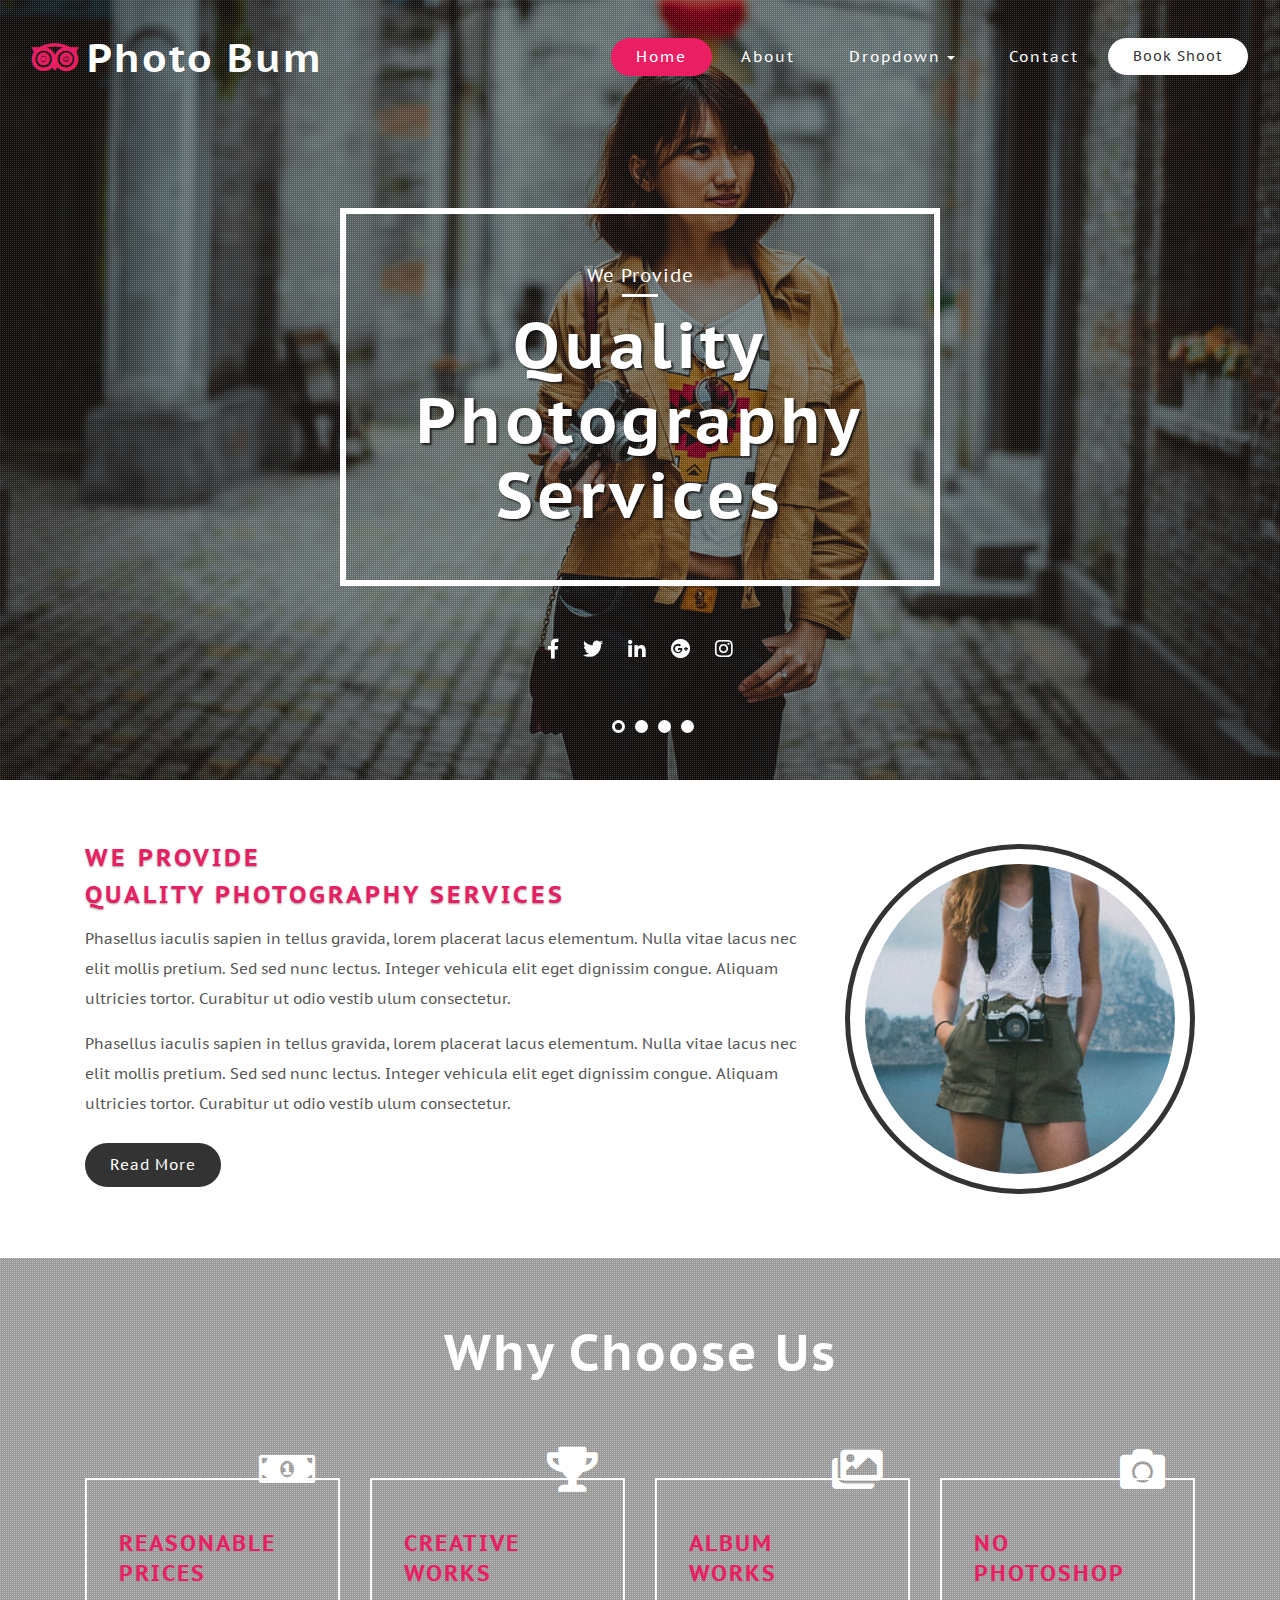
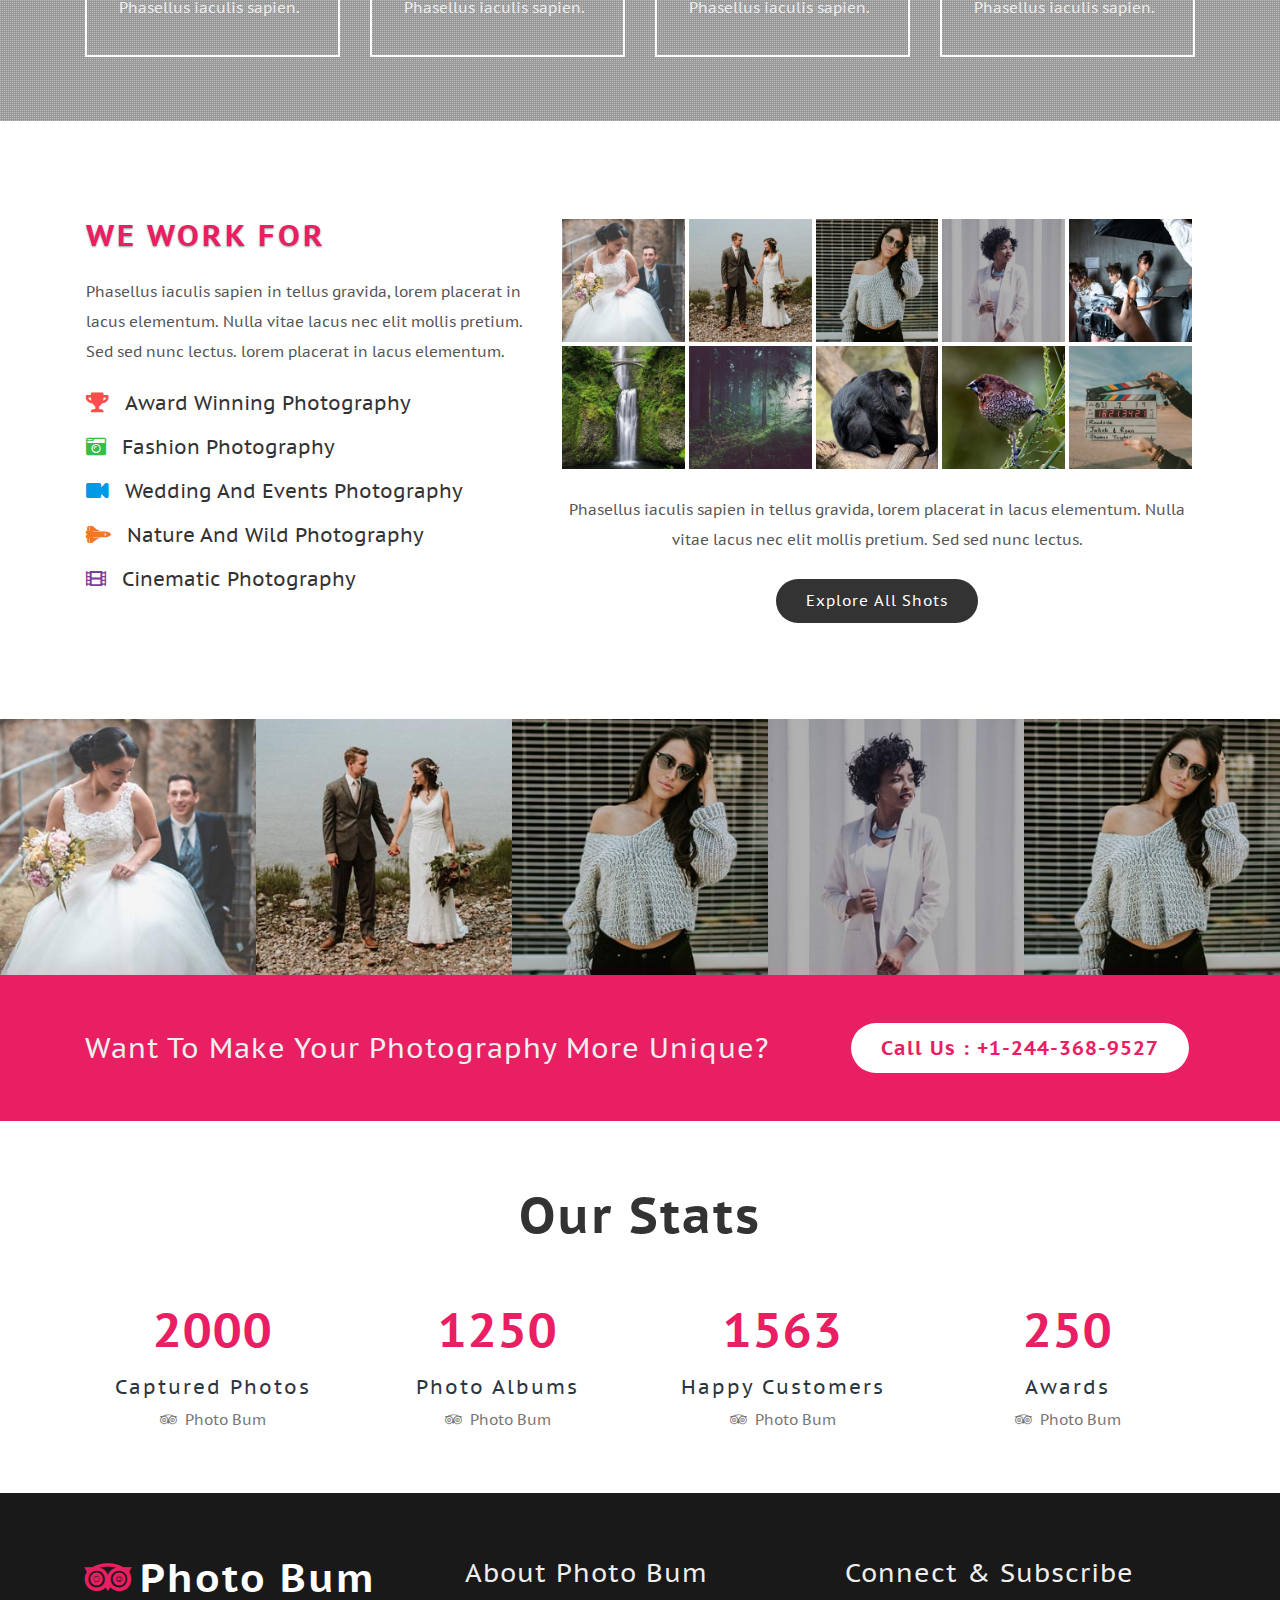
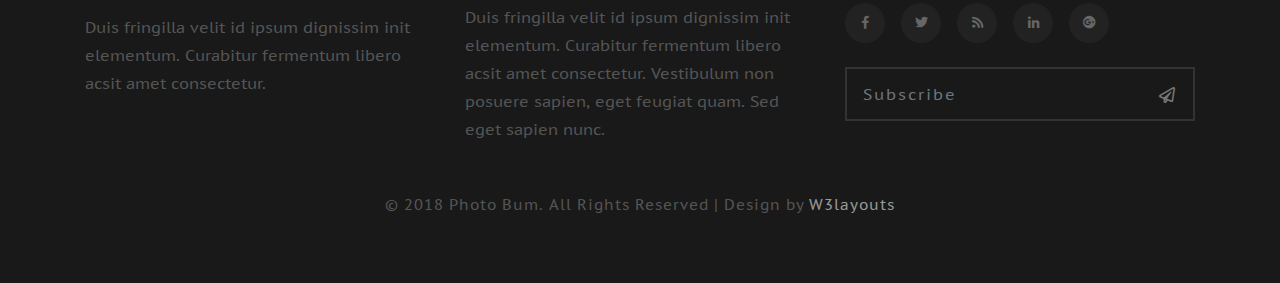
==== index.html @ 8efbd545 "new site" ====
<!--
	Author: W3layouts
	Author URL: http://w3layouts.com
	License: Creative Commons Attribution 3.0 Unported
	License URL: http://creativecommons.org/licenses/by/3.0/
-->
<!DOCTYPE html>
<html lang="en">
<head>
<title>Photo Bum Photo Gallery Category Flat Bootstrap Responsive Website Template | Index : W3layouts</title>
	
	<!-- Meta tag Keywords -->
	<meta name="viewport" content="width=device-width, initial-scale=1">
	<meta charset="utf-8">
	<meta name="keywords" content="Photo Bum Responsive web template, Bootstrap Web Templates, Flat Web Templates, Android Compatible web template, 
	Smartphone Compatible web template, free webdesigns for Nokia, Samsung, LG, SonyEricsson, Motorola web design" />
	<script type="application/x-javascript">
		addEventListener("load", function () {
			setTimeout(hideURLbar, 0);
		}, false);

		function hideURLbar() {
			window.scrollTo(0, 1);
		}
	</script>
	<!--// Meta tag Keywords -->
		
	<!-- css files -->
	<link href="css/bootstrap.css" rel="stylesheet" type="text/css" media="all" />
	<link href="css/fontawesome-all.css" rel="stylesheet"> 

	<link href="css/style.css" rel="stylesheet" type="text/css" media="all" />
	<!-- css files -->

	<!--fonts-->
	<link href="//fonts.googleapis.com/css?family=Open+Sans:300,300i,400,400i,600,600i,700,700i,800,800i&amp;subset=cyrillic,cyrillic-ext,greek,greek-ext,latin-ext,vietnamese" rel="stylesheet">
	<link href="//fonts.googleapis.com/css?family=PT+Sans+Caption:400,700&amp;subset=cyrillic,cyrillic-ext,latin-ext" rel="stylesheet">

	<!--//fonts-->

</head>
<body>

<!-- banner -->
<div id="home" class="w3ls-banner"> 
	<!-- header -->
	<header>
			<nav class="navbar navbar-expand-lg navbar-light bg-gradient-secondary">

				<h1>
					<a class="navbar-brand text-white" href="index.html"><i class="fab mr-2 fa-tripadvisor"></i>Photo bum </a>
				</h1>
				<button class="navbar-toggler ml-md-auto" type="button" data-toggle="collapse" data-target="#navbarSupportedContent" aria-controls="navbarSupportedContent"
					aria-expanded="false" aria-label="Toggle navigation">
					<span class="navbar-toggler-icon"></span>
				</button>

				<div class="collapse navbar-collapse" id="navbarSupportedContent">
					<ul class="navbar-nav ml-lg-auto text-center">
						<li class="nav-item active mr-1">
							<a class="nav-link" href="index.html">Home
								<span class="sr-only">(current)</span>
							</a>
						</li>
						<li class="nav-item  mr-1">
							<a class="nav-link" href="about.html">about</a>
						</li>
						<li class="nav-item dropdown mr-1">
							<a class="nav-link dropdown-toggle" href="#" id="navbarDropdown" role="button" data-toggle="dropdown" aria-haspopup="true"
								aria-expanded="false">
								Dropdown
							</a>
							<div class="dropdown-menu" aria-labelledby="navbarDropdown">
								<a class="dropdown-item" href="services.html">Services</a>
								<a class="dropdown-item" href="gallery.html">Gallery</a>
								<div class="dropdown-divider"></div>
								<a class="dropdown-item" href="error.html">404</a>
							</div>
						</li>
						<li class="nav-item mr-1">
							<a class="nav-link" href="contact.html">contact</a>
						</li>
						<li>
							<a href="booking.html" class="w3ls-btn"> Book Shoot </a>
						</li>
					</ul>
				</div>

			</nav>
	</header>
	<!-- //header -->

	<!-- banner-Slider -->
	<div class="slider">
		<div class="callbacks_container">
			<ul class="rslides callbacks callbacks1" id="slider4">
				<li>
					<div class="w3layouts-banner-top">
					<div class="banner-dott">
						<div class="container">
						<div class="padding">
							<div class="agileits-banner-info">
								<p>We Provide</p>
								<h2 class="second">Quality photography services </h2>
							</div>
							<ul class="social text-center mt-sm-5 mt-3">
								<li><a class="" href="#"><i class="fab fa-facebook-f" aria-hidden="true"></i></a></li>
								<li><a class="" href="#"><i class="fab fa-twitter"></i></a></li>
								<li><a class="" href="#"><i class="fab fa-linkedin-in"></i></a></li>
								<li><a class="" href="#"><i class="fab fa-google-plus"></i></a></li>
								<li><a class="" href="#"><i class="fab fa-instagram" aria-hidden="true"></i></a></li>
							</ul>
						</div>
						</div>
					</div>
					</div>
				</li>
				<li>
					<div class="w3layouts-banner-top w3layouts-banner-top1">
					<div class="banner-dott">
						<div class="container">
						<div class="padding">
							<div class="agileits-banner-info">
								<p>We Provide</p>
								<h3 class="second">The Best Location for Photoshoot</h3>
							</div>
							<ul class="social text-center mt-sm-5 mt-3">
								<li><a class="" href="#"><i class="fab fa-facebook-f" aria-hidden="true"></i></a></li>
								<li><a class="" href="#"><i class="fab fa-twitter"></i></a></li>
								<li><a class="" href="#"><i class="fab fa-linkedin-in"></i></a></li>
								<li><a class="" href="#"><i class="fab fa-google-plus"></i></a></li>
								<li><a class="" href="#"><i class="fab fa-instagram" aria-hidden="true"></i></a></li>
							</ul>
						</div>
						</div>
					</div>
					</div>
				</li>
				<li>
					<div class="w3layouts-banner-top w3layouts-banner-top2">
					<div class="banner-dott">
						<div class="container">
						<div class="padding">
							<div class="agileits-banner-info">
								<p>We Provide</p>
								<h3 class="second">Quality Photography Product </h3>
							</div>
							<ul class="social text-center mt-sm-5 mt-3">
								<li><a class="" href="#"><i class="fab fa-facebook-f" aria-hidden="true"></i></a></li>
								<li><a class="" href="#"><i class="fab fa-twitter"></i></a></li>
								<li><a class="" href="#"><i class="fab fa-linkedin-in"></i></a></li>
								<li><a class="" href="#"><i class="fab fa-google-plus"></i></a></li>
								<li><a class="" href="#"><i class="fab fa-instagram" aria-hidden="true"></i></a></li>
							</ul>
						</div>
						</div>
					</div>
					</div>
				</li>
				<li>
					<div class="w3layouts-banner-top w3layouts-banner-top3">
					<div class="banner-dott">
						<div class="container">
						<div class="padding">
							<div class="agileits-banner-info">
								<p>We Provide</p>
								<h3 class="second">Creative Photography stills  </h3>
							</div>
							<ul class="social text-center mt-sm-5 mt-3">
								<li><a class="" href="#"><i class="fab fa-facebook-f" aria-hidden="true"></i></a></li>
								<li><a class="" href="#"><i class="fab fa-twitter"></i></a></li>
								<li><a class="" href="#"><i class="fab fa-linkedin-in"></i></a></li>
								<li><a class="" href="#"><i class="fab fa-google-plus"></i></a></li>
								<li><a class="" href="#"><i class="fab fa-instagram" aria-hidden="true"></i></a></li>
							</ul>
						</div>
						</div>
					</div>
					</div>
				</li>
			</ul>
		</div>
		<div class="clearfix"> </div>
	</div>
	<!-- banner-Slider -->
</div>	
<!-- //banner --> 

<!-- about -->
<section class="about py-5">
	<div class="container py-3">
		<div class="row bottom-grids">
			<div class="col-lg-8 bottom-grid1">
				<h3 class="mb-2">We provide</h3>
				<h3> Quality photography services</h3>
				<p class=""> Phasellus iaculis sapien in tellus gravida, lorem placerat lacus elementum. Nulla vitae lacus nec elit mollis pretium. Sed sed nunc lectus. Integer vehicula elit eget dignissim congue. Aliquam ultricies tortor. Curabitur ut odio vestib ulum consectetur.</p> 
				<p class="mb-4"> Phasellus iaculis sapien in tellus gravida, lorem placerat lacus elementum. Nulla vitae lacus nec elit mollis pretium. Sed sed nunc lectus. Integer vehicula elit eget dignissim congue. Aliquam ultricies tortor. Curabitur ut odio vestib ulum consectetur.</p> 
				<a href="#">Read More</a>
			</div>
			<div class="col-lg-4 col-md-6 col-sm-6 mt-lg-0 mt-5 text-center bottom-grid2">
				<img src="images/about.jpg" alt="" class="img-fluid" />
			</div>
		</div>
	</div>
</section>
<!-- //about -->

<!-- services -->
<section class="services">
	<div class="banner-dott1 py-5">
		<div class="container py-3">
		<h3 class="heading text-center mb-5 pb-lg-5">Why Choose Us</h3>
			<div class="row servicegrids">
				<div class="col-lg-3 col-sm-6">
					<div class="grid1">
						<i class="fas fa-money-bill-alt mr-3"></i>
						<h3>Reasonable <span>prices</span></h3>
						<p class=""> Phasellus iaculis sapien. </p> 
					</div>
				</div>
				<div class="col-lg-3 col-sm-6 mt-sm-0 mt-5">
					<div class="grid1">
						<i class="fa fa-trophy mr-3" aria-hidden="true"></i>
						<h3>Creative <span>Works</span></h3>
						<p class=""> Phasellus iaculis sapien. </p> 
					</div>
				</div>
				<div class="col-lg-3 col-sm-6 mt-lg-0 mt-5">
					<div class="grid1">
						<i class="fas fa-images mr-3"></i>
						<h3>Album <span>Works</span></h3>
						<p class=""> Phasellus iaculis sapien. </p> 
					</div>
				</div>
				<div class="col-lg-3 col-sm-6 mt-lg-0 mt-5">
					<div class="grid1">
						<i class="fa fa-camera mr-3" aria-hidden="true"></i>
						<h3>No <span>Photoshop</span></h3>
						<p class=""> Phasellus iaculis sapien. </p> 
					</div>
				</div>
			</div>
		</div>
	</div>
</section>
<!-- //services -->

<!-- how we work -->
<section class="work py-5">
	<div class="container py-lg-5 p-sm-3">
		<div class="row">
			<div class="col-lg-5 bannerbottomright">
				<h3>We work for</h3>
				<p class="my-4"> Phasellus iaculis sapien in tellus gravida, lorem placerat in lacus elementum. Nulla vitae lacus nec elit mollis pretium. Sed sed nunc lectus. lorem placerat in lacus elementum. </p> 
				<h4><i class="fa clr1 fa-trophy mr-3" aria-hidden="true"></i>Award winning photography</h4>
				<h4><i class="fas clr2 fa-camera-retro mr-3"></i>Fashion Photography</h4>
				<h4><i class="fa clr3 fa-video mr-3" aria-hidden="true"></i>Wedding and Events Photography</h4>
				<h4><i class="fa clr4 fa-space-shuttle mr-3" aria-hidden="true"></i>Nature and Wild Photography</h4>
				<h4><i class="fas clr5 fa-film mr-3"></i>Cinematic photography</h4>
			</div>
			<div class="col-lg-7 serv-img mt-lg-0 mt-5 ">
				<img src="images/ser1.jpg" alt="" class="img-fluid" />
				<img src="images/ser2.jpg" alt="" class="img-fluid" />
				<img src="images/ser3.jpg" alt="" class="img-fluid" />
				<img src="images/ser4.jpg" alt="" class="img-fluid" />
				<img src="images/ser5.jpg" alt="" class="img-fluid" />
				<img src="images/ser6.jpg" alt="" class="img-fluid" />
				<img src="images/ser7.jpg" alt="" class="img-fluid" />
				<img src="images/ser8.jpg" alt="" class="img-fluid" />
				<img src="images/ser9.jpg" alt="" class="img-fluid" />
				<img src="images/ser0.jpg" alt="" class="img-fluid" />
				<div class="clearfix"></div>
				<p class="my-4 text-center"> Phasellus iaculis sapien in tellus gravida, lorem placerat in lacus elementum. Nulla vitae lacus nec elit mollis pretium. Sed sed nunc lectus. </p> 
				<div class="explore text-center mt-4">
					<a href="#">Explore All Shots</a>
				</div>
			</div>
		</div>
	</div>
</section>
<!-- //how we work -->

<!-- middle slider -->
<div class="projects" id="special">
	<div class="projects-grids">
		<div class="sreen-gallery-cursual">
			<ul id="flexiselDemo1">
				<li>
					<div class="item">
						<div class="projects-agile-grid-info">
							<img src="images/ser1.jpg" alt="" />
							<div class="projects-grid-caption">
								<i class="fab mr-2 fa-tripadvisor"></i>
								<h4>Photo Bum</h4>
								<p>Photography stills</p>
							</div>
						</div>
					</div>
				</li>
				<li>
					<div class="item">
						<div class="projects-agile-grid-info">
							<img src="images/ser2.jpg" alt="" />
							<div class="projects-grid-caption">
								<i class="fab mr-2 fa-tripadvisor"></i>
								<h4>Photo Bum</h4>
								<p>Photography stills</p>
							</div>
						</div>
					</div>
				</li>
				<li>
					<div class="item">
						<div class="projects-agile-grid-info">
							<img src="images/ser3.jpg" alt="" />
							<div class="projects-grid-caption">
								<i class="fab mr-2 fa-tripadvisor"></i>
								<h4>Photo Bum</h4>
								<p>Photography stills</p>
							</div>
						</div>
					</div>
				</li>
				<li>
					<div class="item">
						<div class="projects-agile-grid-info">
							<img src="images/ser4.jpg" alt="" />
							<div class="projects-grid-caption">
								<i class="fab mr-2 fa-tripadvisor"></i>
								<h4>Photo Bum</h4>
								<p>Photography stills</p>
							</div>
						</div>
					</div>
				</li>
				<li>
					<div class="item">
						<div class="projects-agile-grid-info">
							<img src="images/ser3.jpg" alt="" />
							<div class="projects-grid-caption">
								<i class="fab mr-2 fa-tripadvisor"></i>
								<h4>Photo Bum</h4>
								<p>Photography stills</p>
							</div>
						</div>
					</div>
				</li>
			</ul>
		</div>
	</div>
</div>
<!-- //middle slider -->
	
<!-- distance -->
<section class="distance-w3 py-5">
		<div class="container">
			<div class="row">
				<div class="col-lg-8 distance-agile-left">
					<h4 class="mt-2">Want to make your photography more unique?</h4>
				</div>
				<div class="col-lg-4 distance-agile-right mt-lg-0 mt-4">
					<a href="contact.html">Call Us : +1-244-368-9527</a>
				</div>
			</div>
         </div>
</section>
<!-- //distance -->

<!-- stats -->
<section class="stats py-5">
	<div class="container py-3">
	<h3 class="heading text-center mb-5">Our Stats</h3>
		<div class="row inner_w3l_agile_grids-1">
			<div class="col-lg-3 col-6 w3layouts_stats_left w3_counter_grid">
				<p class="counter">2000</p>
				<h3>Captured Photos</h3>
				<h6><i class="fab mr-2 fa-tripadvisor"></i>Photo Bum</h6>
			</div>
			<div class="col-lg-3 col-6 w3layouts_stats_left w3_counter_grid1">
				<p class="counter">1250</p>
				<h3>Photo Albums</h3>
				<h6><i class="fab mr-2 fa-tripadvisor"></i>Photo Bum</h6>
			</div>
			<div class="col-lg-3 col-6 mt-lg-0 mt-4 w3layouts_stats_left w3_counter_grid2">
				<p class="counter">1563</p>
				<h3>Happy Customers</h3>
				<h6><i class="fab mr-2 fa-tripadvisor"></i>Photo Bum</h6>
			</div>
			<div class="col-lg-3 col-6 mt-lg-0 mt-4 w3layouts_stats_left w3_counter_grid2">
				<p class="counter">250</p>
				<h3>Awards </h3>
				<h6><i class="fab mr-2 fa-tripadvisor"></i>Photo Bum</h6>
			</div>
		</div>
   </div>	
</section>
<!-- //stats -->

<!-- footer -->
<footer class="py-5">
	<div class="container py-md-3">
		<div class="row footer-grids">
			<div class="col-lg-4 footer-grid-left mb-lg-0 mb-4">
				<h2><a href="index.html"><i class="fab mr-2 fa-tripadvisor"></i>Photo bum</a></h2>
				<p class="mt-3">Duis fringilla velit id ipsum dignissim init elementum. Curabitur fermentum libero acsit amet consectetur. </p>
			</div>
			<div class="col-lg-4 col-md-6 footer-grid-middle">
				<h4>About photo bum</h4>
				<p>Duis fringilla velit id ipsum dignissim init elementum. Curabitur fermentum libero acsit amet consectetur. Vestibulum non posuere sapien, eget feugiat quam. Sed eget sapien nunc. </p>
			</div>
			<div class="col-lg-4 col-md-6 subscribe-grid mt-md-0 mt-4">
				<h4> Connect & subscribe </h4>
				<div class="social mb-4 text-center">
					<ul class="d-flex justify-content-start">
						<li class="mr-2"><a href="#"><span class="fab fa-facebook-f"></span></a></li>
						<li class="mx-sm-2 mr-2"><a href="#"><span class="fab fa-twitter"></span></a></li>
						<li class="mx-sm-2 mr-2"><a href="#"><span class="fas fa-rss"></span></a></li>
						<li class="mx-sm-2 mr-2"><a href="#"><span class="fab fa-linkedin-in"></span></a></li>
						<li class="mx-sm-2 mr-2"><a href="#"><span class="fab fa-google-plus"></span></a></li>
					</ul>
				</div>
				<form action="#" method="post">
					<input class="form-control" type="email" placeholder="Subscribe" name="Subscribe" required="">
					<button class="btn1">
						<i class="far fa-paper-plane"></i>
					</button>
				</form>
			</div>
		</div>
		<div class="copyright mt-5">
			<p class="text-center">© 2018 Photo Bum. All Rights Reserved | Design by <a href="http://w3layouts.com/"> W3layouts </a></p>
		</div>
	</div>
</footer>
<!-- //footer -->

	<!-- js -->
	<script type="text/javascript" src="js/jquery-2.2.3.min.js"></script>
	<!-- //js -->

	<!-- /Responsive slides js -->
	<script src="js/responsiveslides.min.js"></script>
	<script>
		// You can also use "$(window).load(function() {"
		$(function () {
		  // Slideshow 4
		  $("#slider4").responsiveSlides({
			auto: true,
			pager:true,
			nav:false,
			speed: 500,
			namespace: "callbacks",
			before: function () {
			  $('.events').append("<li>before event fired.</li>");
			},
			after: function () {
			  $('.events').append("<li>after event fired.</li>");
			}
		  });
	
		});
	</script>
		<script>
			// You can also use "$(window).load(function() {"
			$(function () {
			  // Slideshow 4
			  $("#slider3").responsiveSlides({
				auto: true,
				pager:false,
				nav:true,
				speed: 500,
				namespace: "callbacks",
				before: function () {
				  $('.events').append("<li>before event fired.</li>");
				},
				after: function () {
				  $('.events').append("<li>after event fired.</li>");
				}
			  });
		
			});
		</script>
	<!-- Responsive slides js -->
	
	<!-- middle slider -->
	<script>
		$(window).load(function () {
			$("#flexiselDemo1").flexisel({
				visibleItems: 5,
				animationSpeed: 1000,
				autoPlay: true,
				autoPlaySpeed: 3000,
				pauseOnHover: true,
				enableResponsiveBreakpoints: true,
				responsiveBreakpoints: {
					portrait: {
						changePoint: 414,
						visibleItems: 1
					},
					landscape: {
						changePoint: 640,
						visibleItems: 2
					},
					tablet: {
						changePoint: 768,
						visibleItems: 3
					},
					others: {
						changePoint: 1080,
						visibleItems: 4
					}
				}
			});

		});
	</script>
	<script src="js/jquery.flexisel.js"></script>
	<!-- //middle slider -->

	 <!-- stats -->
		<script src="js/jquery.waypoints.min.js"></script>
		<script src="js/jquery.countup.js"></script>
			<script>
				$('.counter').countUp();
			</script>
	<!-- //stats -->

	<script src="js/SmoothScroll.min.js"></script>
	<!-- start-smoth-scrolling -->
	<script type="text/javascript">
		jQuery(document).ready(function($) {
			$(".scroll").click(function(event){		
				event.preventDefault();
				$('html,body').animate({scrollTop:$(this.hash).offset().top},1000);
			});
		});
	</script>
	<!-- start-smoth-scrolling -->
	<!-- here stars scrolling icon -->
	<script type="text/javascript">
		$(document).ready(function() {
			/*
				var defaults = {
				containerID: 'toTop', // fading element id
				containerHoverID: 'toTopHover', // fading element hover id
				scrollSpeed: 1200,
				easingType: 'linear' 
				};
			*/
								
			$().UItoTop({ easingType: 'easeOutQuart' });
								
			});
	</script>
	
	<!-- move to top-js-files -->
	<script type="text/javascript" src="js/move-top.js"></script>
	<script type="text/javascript" src="js/easing.js"></script>
	<!-- //move to top-js-files -->

	<script type="text/javascript" src="js/bootstrap.js"></script><!-- bootstrap js file -->

</body>
</html>
---- css/style.css ----
/*--
Author: W3layouts
Author URL: http://w3layouts.com
License: Creative Commons Attribution 3.0 Unported
License URL: http://creativecommons.org/licenses/by/3.0/
--*/
html, body{
	margin:0;
	font-size: 100%;
	background: #fff;
    font-family: 'PT Sans Caption', sans-serif;
}
body a {
	text-decoration:none;
	transition:0.5s all;
	-webkit-transition:0.5s all;
	-moz-transition:0.5s all;
	-o-transition:0.5s all;
	-ms-transition:0.5s all;
    font-family: 'PT Sans Caption', sans-serif;
}
a:hover{
 text-decoration:none;
}
input[type="button"],input[type="submit"]{
	transition:0.5s all;
	-webkit-transition:0.5s all;
	-moz-transition:0.5s all;
	-o-transition:0.5s all;
	-ms-transition:0.5s all;
}
h1,h2,h3,h4,h5,h6{
	margin:0;
}	
p{
	margin:0;
}
ul{
	margin:0;
	padding:0;
}
label{
	margin:0;
}
img {
    border: 0;
    width: 100%;
}

/* header */

header h1,
footer h2 {
	line-height: 0;
}

.navbar-light {
	padding: 2em 4em;
	position: absolute;
	z-index: 999;
	width: 100%;
	left: 0;
}

a.navbar-brand {
    font-size: 40px;
    color: #fff;
    letter-spacing: 2px;
    text-transform: capitalize;
    font-weight: 600;
    margin: 0;
}
a.navbar-brand i{
	color: #E91E63;
}

header h1 a span {
	color: #fff;
	display: block;
	font-size: 12px;
	letter-spacing: 5px;
	word-spacing: 5px;
}

.navbar-light .navbar-nav .nav-link {
	color: #fff;
    padding: 8px 25px;
    text-transform: capitalize;
    letter-spacing: 2px;
    font-size: 15px;
	border-radius: 35px;
}

.navbar-light .navbar-nav .nav-link:hover,
.navbar-light .navbar-nav .nav-link:focus,
.navbar-light .navbar-nav .show>.nav-link,
.navbar-light .navbar-nav .active>.nav-link,
.navbar-light .navbar-nav .nav-link.show,
.navbar-light .navbar-nav .nav-link.active {
    color: #fff;
    background-color: #E91E63;
}
.navbar-default .navbar-nav>.active>a, .navbar-default .navbar-nav>.active>a:hover, .navbar-default .navbar-nav>.active>a:focus {
    color: #fff;
    background-color: #E91E63;
}
.dropdown-item {
	color: #fff;
}

.dropdown-item {
	background-color: white;
	color: #000 !important;
}

.w3ls-btn {
    letter-spacing: 1px;
    color: #333;
    background-color: #fff;
    border-color: transparent;
    padding: 8px 25px;
    border-radius: 35px;
    font-size: 14px;
    text-transform: capitalize;
	box-shadow: none;
     display: block;
}
.btn-primary:focus, .btn-primary.focus {
	box-shadow: none;
}

.w3ls-btn:hover{
    color: #fff;
    background-color: #E91E63;
    border-color: transparent;
}
.dropdown-toggle::after {
    margin-left: 0em;
    vertical-align: middle;
}

/*-- //header --*/

/*-- banner --*/ 
.w3ls-banner{
	position: relative;
}   
.banner-dott {
    background: url(../images/dott.png)repeat 0px 0px;
    background-size: 2px;
    -webkit-background-size: 2px;
    -moz-background-size: 2px;
    -o-background-size: 2px;
    -ms-background-size: 2px;
	min-height:780px;
}
.banner-dott1 {
    background: url(../images/dott.png)repeat 0px 0px;
    background-size: 2px;
    -webkit-background-size: 2px;
    -moz-background-size: 2px;
    -o-background-size: 2px;
    -ms-background-size: 2px;
}

/*-- banner-text --*/ 
.header-w3layouts{
    position: absolute;
    top: 0;
    z-index: 99;
    text-align: center;
    left: 0;
    width: 100%;
}
.agileits-banner-info h3,.agileits-banner-info h2 {
    color: #fff;
    font-size: 4em;
    text-transform: uppercase;
    letter-spacing: 4px;
    font-weight: 700;
    text-transform: capitalize;
    text-shadow: 2px 2px 2px rgba(16, 16, 16, 0.8);
}

.agileits-banner-info h3.second,.agileits-banner-info h2.second {
	font-weight: bold;
    line-height: 75px;
}
.agileits-banner-info h3 span{
	background: #2529d8;
    padding: 0 15px;
}
.agileits-banner-info p {
    margin: 0;
    color: #fff;
    font-size: 18px;
    letter-spacing: 1px;
	margin-bottom:1em;
    position: relative;
}
.agileits-banner-info p:after {
    position: absolute;
    content: "";
    background: #fff;
    width: 6%;
    height: 3px;
    left: 47%;
    bottom: -30%;
}


.agileits-banner-info {
    text-align: center;
	padding: 3em 0;
    border: 6px solid #fff;
	max-width: 600px;
     margin: auto;
}
.padding {
    padding-top: 13em;
}
.agileits_w3layouts_more{
	position:relative;
}
.agileits_w3layouts_more a {
    font-size: 15px;
    color: #fff;
    text-decoration: none;
    text-transform: capitalize;
    letter-spacing: 2px;
    position: relative;
    background: #146eb4;
    padding: 10px 20px;
}
.agileits_w3layouts_more a:focus{
	outline:none;
}
.agileits_w3layouts_more a:hover{
	color:#fff;
}
.agileits_w3layouts_more a:before,.agileits_w3layouts_more a:after{
	content: '';
    background: #fff;
    width: 85%;
    height: 2px;
    position: absolute;
    left: 105%;
    top: 46%;
}
.agileits_w3layouts_more a:after{
	-webkit-transition-delay: 0.4s;
    transition-delay: 0.4s;
	    -webkit-transform: scale3d(0, 1, 1);
    transform: scale3d(0, 1, 1);
    -webkit-transform-origin: center left;
    transform-origin: center left;
    -webkit-transition: transform 0.4s cubic-bezier(0.22, 0.61, 0.36, 1);
    transition: transform 0.4s cubic-bezier(0.22, 0.61, 0.36, 1);
}
.agileits_w3layouts_more a:hover::before, .agileits_w3layouts_more a:hover::after {
    -webkit-transform: scale3d(1, 1, 1);
    transform: scale3d(1, 1, 1);
    -webkit-transition-delay: 0s;
    transition-delay: 0s;
}
.agileits_w3layouts_more a::after {
    background: #E91E63;
}
/*-- //banner-text --*/
/*-- banner-top --*/
.w3layouts-banner-top{
    background: url(../images/1.jpg) no-repeat center;
    background-size: cover;	
	-webkit-background-size: cover;	
	-moz-background-size: cover;
	-o-background-size: cover;		
	-moz-background-size: cover;
	min-height:780px;
}
.w3layouts-banner-top1{
	background: url(../images/2.jpg) no-repeat center;
    background-size: cover;	
	-webkit-background-size: cover;	
	-moz-background-size: cover;
	-o-background-size: cover;		
	-moz-background-size: cover;
	min-height:780px;
}
.w3layouts-banner-top2{
	background: url(../images/3.jpg) no-repeat center;
    background-size: cover;	
	-webkit-background-size: cover;	
	-moz-background-size: cover;
	-o-background-size: cover;		
	-moz-background-size: cover;	
	min-height:780px;
}
.w3layouts-banner-top3{
	background: url(../images/4.jpg) no-repeat center;
    background-size: cover;	
	-webkit-background-size: cover;	
	-moz-background-size: cover;
	-o-background-size: cover;		
	-moz-background-size: cover;	
	min-height:780px;
}

/*-- //banner-top --*/ 
/*--slider--*/
#slider2,
#slider3 {
  box-shadow: none;
  -moz-box-shadow: none;
  -webkit-box-shadow: none;
  margin: 0 auto;
}
.rslides_tabs li:first-child {
  margin-left: 0;
}
.rslides_tabs .rslides_here a {
  background: rgba(255,255,255,.1);
  color: #fff;
  font-weight: bold;
}
.events {
  list-style: none;
}
.callbacks_container {
  position: relative;
  float: left;
  width: 100%;
}
.callbacks {
  position: relative;
  list-style: none;
  overflow: hidden;
  width: 100%;
  padding: 0;
  margin: 0;
}
.callbacks li {
  position: absolute;
  width: 100%;
}
.callbacks img {
  position: relative;
  z-index: 1;
  height: auto;
  border: 0;
}
.callbacks .caption {
	display: block;
	position: absolute;
	z-index: 2;
	font-size: 20px;
	text-shadow: none;
	color: #fff;
	left: 0;
	right: 0;
	padding: 10px 20px;
	margin: 0;
	max-width: none;
	top: 10%;
	text-align: center;
}

.callbacks_nav {
    position: absolute;
    -webkit-tap-highlight-color: rgba(0,0,0,0);
    top:55%;
    left: 40px;
    opacity: 0.7;
    z-index: 3;
    text-indent: -9999px;
    overflow: hidden;
    text-decoration: none;
    height: 34px;
    width: 34px;
    background: url(../images/left.png) no-repeat 0px 0px;
}
.callbacks_nav.next {
    left: auto;
    background: url(../images/right.png) no-repeat 0px 0px;
    right: -62px;
}
.callbacks_nav.prev {
    left: auto;
    background: url(../images/left.png) no-repeat 0px 0px;
    left: -58px;
}
#slider3-pager a {
  display: inline-block;
}
#slider3-pager span{
  float: left;
}
#slider3-pager span{
	width:100px;
	height:15px;
	background:#fff;
	display:inline-block;
	border-radius:30em;
	opacity:0.6;
}
#slider3-pager .rslides_here a {
  background: #FFF;
  border-radius:30em;
  opacity:1;
}
#slider3-pager a {
  padding: 0;
}
#slider3-pager li{
	display:inline-block;
}
.rslides {
  position: relative;
  list-style: none;
  overflow: hidden;
  width: 100%;
  padding: 0;
}
.rslides li {
  -webkit-backface-visibility: hidden;
  position: absolute;
  display:none;
  width: 100%;
  left: 0;
  top: 0;
}
.rslides li{
  position: relative;
  display:block;
  float: left;
}
.rslides img {
  height: auto;
  border: 0;
  }
.callbacks_tabs {
    list-style: none;
    position: absolute;
    bottom: 6%;
    left: 47%;
    padding: 0;
    margin: 0;
    display: block;
    z-index: 99;
}
.slider-top span{
	font-weight:600;
}
.callbacks_tabs li {
    display:inline-block;
    margin: 0px;
}
/*----*/
.callbacks_tabs a{
 visibility: hidden;
}
.callbacks_tabs a:after {
    content: "\f111";
    font-size: 0;
    font-family: FontAwesome;
    visibility: visible;
    display: block;
    height:13px;
    width:13px;
    display: inline-block;
	border: 3px solid #fff;
    background: #ffffff;
    border-radius: 50%;
    -webkit-border-radius: 50%;
    -o-border-radius: 50%;
    -moz-border-radius: 50%;
    -ms-border-radius: 50%;
}
.callbacks_here a:after{
    background: none;
	border:3px solid #fff;
}

.social li{
	display: inline-block;
    width: auto;
    float: none;
}
.social li a {
    color: #fff;
    font-size: 20px;
    margin: 0 10px;
}
.social li a:hover {
    color: #E91E63;
}
/*-- //slider --*/

/* //banner */


/*-- about --*/

.bottom-grids h3 {
    text-transform: uppercase;
    font-size: 30px;
    color: #E91E63;
    font-weight: 600;
    letter-spacing: 3px;
    position: relative;
    text-shadow: 0 1px 2px rgba(0, 0, 0, 0.4);
}
.bottom-grids p {
    font-size: 15px;
    color: #555;
    margin: 1em 0;
    line-height: 30px;
}
.bottom-grid2 img {
    border-radius: 50%;
    padding: 15px;
    border: 5px solid #333;
}
.bottom-grid2 img:hover {
    border: 5px solid #E91E63;
}
.bottom-grid1 a {
    background: #333;
    color: #fff;
    padding: 11px 25px;
    font-size: 15px;
    letter-spacing: 1px;
    border-radius: 35px;
    display: inline-block;
}
.bottom-grid1 a:hover {
    background: #E91E63;
}
.about-bottom p {
    margin: 2em 0;
    color: #999;
}
.bott-img {
    border-radius: 50%;
    width: 50%;
    padding: 15px;
    border: 5px solid #333;
}
.middle{
	position: relative;
}
.first{
	background: #222;
}
.absolute-img {
    position: absolute;
    right: 5%;
    bottom: 20%;
}
.absolute-img1{
    position: absolute;
    left: 5%;
    bottom: 0%;
}
.about-bottom .first h4 {
    color: #eee;
}
.first h5 {
    color: #bbb;
}
/*-- //about --*/

/*-- work --*/
.bannerbottomright h3 {
    margin-bottom: .5em;
    text-transform: uppercase;
    font-size: 30px;
    color: #E91E63;
    font-weight: 600;
    letter-spacing: 3px;
    position: relative;
    text-shadow: 0 1px 2px rgba(0, 0, 0, 0.4);
}
.bannerbottomright p {
    font-size: 15px;
    color: #555;
    margin: 1em 0;
    line-height: 30px;
}
.serv-img a{
    background: #333;
    color: #fff;
    padding: 11px 30px;
    font-size: 15px;
    letter-spacing: 1px;
    border-radius: 35px;
    display: inline-block;
}
.serv-img a:hover {
    background: #E91E63;
}
.serv-img p{
    font-size: 15px;
    color: #555;
    margin: 1em 0;
    line-height: 30px;
}
.bannerbottomright h4 {
    font-size: 20px;
    margin: 1em 0 0;
    color: #333;
    text-transform: capitalize;
}
.clr1{
	color: #0099e5;
}
.clr2{
	color: #ff4c4c;
}
.clr3{
	color: #34bf49;
}
.clr4{
	color: #f47721;
}
.clr5{
	color: #7d3f98;
}
.serv-img img {
    width: 20%;
    float: left;
    border: 2px solid #fff;
}
/*-- //work --*/

/*-- services --*/
.services{
	background: url(../images/2.jpg) no-repeat 0px 0px;
	background-size: cover;
	background-attachment: fixed;
}
.grid1 {
    border: 2px solid #fff;
    padding: 3em 2em 2em;
    position: relative;

}
.grid1 h3 {
    text-transform: uppercase;
    font-size: 22px;
    color: #E91E63;
    font-weight: 600;
    line-height: 30px;
    letter-spacing: 2px;
    position: relative;
    text-shadow: 0 1px 2px rgba(148, 148, 148, 0.4);
}
.grid1 h3 span{
	display: block;
}
.grid1 p {
    font-size: 15px;
    color: #eee;
	margin-top: 5px;
    line-height: 30px;
}
.grid1 i {
	color: #fff;
    font-size: 45px;
    width: 70px;
    height: 70px;
    line-height: 60px;
    text-align: center;
    position: absolute;
    right: 0%;
    top: -23%;
}
.services h3.heading{
	color: #fff;
}
/*-- //services --*/


/*-- Special --*/

.projects-info {
    text-align: center;
}

.projects-info p {
    color: #999999;
    font-size: .9em;
    margin: 1em auto 0;
    width: 40%;
}

#owl-demo .item {
    text-align: center;
}

.projects-agile-grid-info {
    position: relative;
    overflow: hidden;
}

.projects-agile-grid-info img {
    width: 100%;
}


.projects-grid-caption h4 {
    color: #fff;
    font-size: 1.7em;
    font-weight: 700;
    text-transform: uppercase;
    background: rgba(247, 45, 101, 0.44);
    padding: 10px;
    letter-spacing: 6px;
}
.projects-grid-caption i {
    color: #fff;
    font-size: 1.7em;
    margin: 5em 0 0.5em 0;
}

.projects-grid-caption p {
    color: #fff;
    font-size: 1em;
    margin: 0;
    letter-spacing: 1px;
    margin-top: 1em;
}

.projects-grid-caption {
    background: rgba(0, 0, 0, 0.61);
    padding: 8em 1em 1em 1em;
    position: absolute;
    left: 0;
    bottom: -156%;
    text-align: center;
    width: 100%;
    height: 493px;
    -webkit-transition: .5s all;
    transition: .5s all;
    -moz-transition: .5s all;
    border: 1px solid #999;
}

.projects-agile-grid-info:hover .projects-grid-caption {
    bottom: 0%;
}
/*--flexisel--*/

.flex-slider {
    background: #222227;
    padding: 70px 0 165px 0;
}

#flexiselDemo1 {
    display: none;
}

.nbs-flexisel-container {
    position: relative;
    max-width: 100%;
}

.nbs-flexisel-ul {
    position: relative;
    width: 9999px;
    margin: 0px;
    padding: 0px;
    list-style-type: none;
}

.nbs-flexisel-inner {
    overflow: hidden;
    margin: 0px auto;
}

.nbs-flexisel-item {
    float: left;
    margin: 0;
    padding: 0px;
    position: relative;
    line-height: 35px;
}

.nbs-flexisel-item>img {
    cursor: pointer;
    position: relative;
}

/*---- Nav ---*/

.nbs-flexisel-nav-left,
.nbs-flexisel-nav-right {
    width: 34px;
    height: 34px;
    position: absolute;
    cursor: pointer;
    z-index: 100;
    background: url(../images/left.png) no-repeat 2px 1px;
    top: -5% !important;
    border-radius: 5px;
    -webkit-border-radius: 5px;
    -o-border-radius: 5px;
    -ms-border-radius: 5px;
    -moz-border-radius: 5px;
}

.nbs-flexisel-nav-left {
    left: 92%;
	display: none;
}

.nbs-flexisel-nav-right {
    right: 3%;
    background: url(../images/right.png) no-repeat 2px 1px;
	display: none;
}

/*--//flexisel--*/

/*-- distance --*/
.distance-w3 {
    background: #E91E63;
}
.distance-w3 h4 {
    font-size: 28px;
    letter-spacing: 1px;
    color: #eee;
    text-transform: capitalize;
}
.distance-agile-right a:hover {
    color: #333;
}
.distance-agile-right {
    text-align: center;
}
.distance-agile-right a {
    background: #fff;
    padding: 10px 30px;
    font-size: 20px;
    display: inline-block;
    color: #e91e63;
    letter-spacing: 1px;
    font-weight: 600;
    border-radius: 35px;
}
/*-- //distance --*/

/*-- stats --*/
h3.heading {
    font-size: 50px;
    color: #333;
    font-weight: 600;
    letter-spacing: 2px;
}
.w3layouts_stats_left {
    padding: 0;
    text-align: center;
}
.w3layouts_stats_left p {
    font-size: 3em;
    font-weight: 700;
    letter-spacing: 2px;
    color: #E91E63;
    margin: 0 0 0.2em 0;
}
.w3layouts_stats_left h3 {
    font-size: 20px;
    color: #2c363e;
    letter-spacing: 2px;
    font-weight: 500;
}
.inner_w3l_agile_grids-1 h6 {
    font-size: 15px;
    margin-top: 0.8em;
    color: #777;
}
section.stats h4 {
    font-size: 40px;
    width: 65%;
    text-align: center;
	line-height: 1.2em;
    margin: 0 auto;
    color: #2c363e;
    text-shadow: 0 1px 2px rgba(0, 0, 0, 0.37);
}
p.stap {
    font-size: 15px;
    color: #777;
    margin: 1em 0 5em;
    text-align: center;
}
/*-- //stats --*/

/*-- footer --*/
footer {
    background: #191919;
}
footer .social ul li a {
    font-size: 13px;
    display: block;
    color: #666;
    background: #222;
    width: 40px;
    height: 40px;
    line-height: 40px;
    border-radius: 50%;
     margin: 0;
}
.social ul li a:hover {
    background: #ddd;
    color: #333;
}
.subscribe-grid form {
    position: relative;
}
.subscribe-grid input[type="email"] {
    display: inline-block;
    background: transparent;
    border: solid 2px #333;
    width: 100%;
    outline: none;
    padding: .8em 4em .8em 1em;
    font-size: 1em;
    color: #fff;
    border-radius: 0px;
    letter-spacing: 2px;
    box-shadow: none;
}
.subscribe-grid button.btn1 {
    color: #777;
    border: none;
    width: 56px;
    height: 52px;
    position: absolute;
    right: 0;
    bottom: 0;
    text-align: center;
    cursor: pointer;
    background: transparent;
    -webkit-transition: 0.5s all;
    -moz-transition: 0.5s all;
    -o-transition: 0.5s all;
    -ms-transition: 0.5s all;
    transition: 0.5s all;
}
.footer-grid-middle p,.footer-grid-left p {
    margin: 0;
    color: #555;
    font-size: 16px;
    line-height: 28px;
}
.footer-grid-middle h4,.subscribe-grid h4 {
    font-size: 26px;
    color: #eee;
    text-transform: capitalize;
    margin-bottom: .6em;
    letter-spacing: 1px;
}
.footer-grid-left a {
    font-size: 40px;
    color: #fff;
    letter-spacing: 2px;
    text-transform: capitalize;
    font-weight: 600;
}
.footer-grid-left a i{
	color: #E91E63;
}
.copyright p {
    font-size: 15px;
    color: #555;
    letter-spacing: 1px;
    line-height: 28px;
}
.copyright p a{
    color: #999;
}
.copyright p a:hover {
    color: #e91e63;
}
/*-- //footer --*/

/*-- inner pages banner --*/

.w3ls-banner-inner {
    background: url(../images/1.jpg) no-repeat center;
    min-height: 250px;
    background-size: cover;
}
.breadcrumb {
    margin-bottom: 0rem;
}

/*-- inner pages banner --*/


/*-- feedback --*/
.feedback-top {
    border: 2px solid #E91E63;
	position: relative;
}

.feedback-top:after {
	content: '';
	position: absolute;
	top: 100%;
	left: 14%;
	width: 0;
	height: 0;
	border-top: 15px solid #E91E63;
	border-right: 4px solid transparent;
	border-left: 12px solid transparent;
	transform: rotate(0deg);
}

.feedback-top p {
	color: #333;
	font-size: 15px;
	margin: 0;
	line-height: 2em;
}

.feedback-img {
    width: 30%;
    margin: 0 auto;
}

.feedback-grids {
	margin: 1em 0 0;
}

.feedback-img img {
    width: 100%;
    border-radius: 50%;
}

.feedback-info {
	margin: 0 1em !important;
}

.feedback-img-info {
	text-align: center;
}

.feedback-img-info h5 {
	color: #333;
	font-size: 1.2em;
	letter-spacing: 1px;
	font-weight: 600;
	margin-top: .5em;
}

/*-- //feedback --*/

/* gallery */

ul.portfolio-area li figure {
	margin: 0;
}

.portfolio-categ li {
	color: #333;
	cursor: pointer;
	display: inline-block;
	padding: 0 15px;
    font-weight: 600;
	border-radius: 30px;
	font-size: 1.1em;
	margin: 0 0.1em;
	letter-spacing: 1px;
	text-transform: capitalize;
}

.portfolio-categ li a {
	color: #333;
    text-transform: uppercase;
    font-size: 15px;
    letter-spacing: 1px;
}

.image-block {
	display: block;
	position: relative;
}

.portfolio-area li {
	float: left;
    list-style-type: none;
    overflow: hidden;
    width: 257px;
    margin: 10px;
}

.home-portfolio-text {
	margin-top: 10px;
}

.portfolio-categ li.active {
	color: #E91E63;
}

.portfolio-categ li.active a {
	color: #E91E63;
    text-decoration: underline;
}

/* //gallery */


/*-- team --*/
.agileits_w3layouts_head{
	font-size:2.2em;
	color:#212121;
	text-align:center;
	text-transform:capitalize;
}
.agileits_w3layouts_head span{
	display: inline-block;
	padding: .3em 0;
	border-top: 2px solid #e60004;
	border-bottom: 2px solid #e60004;
}
.w3_agileits_para{
	margin:1em 0 0;
	color:#3fc8ef;
	text-align:center;
}  
.wthree_team_grid_left{
	overflow:hidden;
	position:relative;
}
.wthree_team_grid_left img {
	-webkit-transition: -webkit-transform 400ms ease;
	-moz-transition: -moz-transform 400ms ease;
	transition: transform 400ms ease;
	-webkit-transform: translate3d(0, 0, 0);
	-moz-transform: translate3d(0, 0, 0);
	transform: translate3d(0, 0, 0);
	-webkit-transform-style: preserve-3d;
	-moz-transform-style: preserve-3d;
	transform-style: preserve-3d;
	-webkit-backface-visibility: hidden;
	-moz-backface-visibility: hidden;
	backface-visibility: hidden;
}
.wthree_team_grid_left:hover img {
	-webkit-transition-duration: 6s; 
	-moz-transition-duration: 6s;
	transition-duration: 6s;
	-webkit-transform: scale(1.1);
	-moz-transform: scale(1.1); 
	transform: scale(1.1);
} 
.w3l_banner_figure p a {
	display: inline-block;
	color: #fff;
	font-size: 0.9em;
	margin: 0 5px; 
}
.w3l_banner_figure p a:hover{ 
	color: #222; 
}
/*-- image-hover --*/ 
.wthree_team_grid_left figure {
	position: relative;
	float: none;
	overflow: hidden;
	text-align: center;
} 
.wthree_team_grid_left figure img {
	position: relative;
	display: block;
	opacity: 0.8;
} 
.wthree_team_grid_left figure .w3l_banner_figure {
	padding: 2em;
	color: #fff;
	text-transform: uppercase; 
	-webkit-backface-visibility: hidden;
	backface-visibility: hidden;
	position: absolute;
	bottom: 0;
	left: 0;
	width: 100%;
	/* height: 100%; */
	text-align: left;
} 
.wthree_team_grid_left figure .w3l_banner_figure::before,
.wthree_team_grid_left figure .w3l_banner_figure::after {
} 
 
/***** Julia *****/
/*---------------*/

figure.effect-julia {
	background: #2f3238;
} 
figure.effect-julia p {
	display: inline-block;
	margin: 0 0 0.25em;
	padding: 0.4em 1em;
    background: rgba(233, 30, 99, 0.5);
	color: #fff;
	text-transform: none;
	font-weight: 500;
	font-size:1em;
	-webkit-transition: opacity 0.35s, -webkit-transform 0.35s;
	transition: opacity 0.35s, transform 0.35s;
	-webkit-transform: translate3d(-360px,0,0);
	-moz-transform: translate3d(-360px,0,0);
	-o-transform: translate3d(-360px,0,0);
	-ms-transform: translate3d(-360px,0,0);
	transform: translate3d(-360px,0,0);
}

figure.effect-julia p:first-child {
	-webkit-transition-delay: 0.15s;
	-moz-transition-delay: 0.15s;
	-o-transition-delay: 0.15s;
	-ms-transition-delay: 0.15s;
	transition-delay: 0.15s;
} 
figure.effect-julia:hover p:first-child {
	-webkit-transition-delay: 0s;
	-moz-transition-delay: 0s;
	-o-transition-delay: 0s;
	-ms-transition-delay: 0s;
	transition-delay: 0s;
}

figure.effect-julia:hover .w3ls-bnr-icons:nth-of-type(2) {
	-webkit-transition-delay: 0.05s;
	-moz-transition-delay: 0.05s; 
	transition-delay: 0.05s;
}

figure.effect-julia:hover p:nth-of-type(3) {
	-webkit-transition-delay: 0.1s;
	-moz-transition-delay: 0.1s;
	-o-transition-delay: 0.1s;
	-ms-transition-delay: 0.1s;
	transition-delay: 0.1s;
}

/*figure.effect-julia:hover img {
	opacity: 0.4;
}
*/
figure.effect-julia:hover p {
	opacity: 1;
	-webkit-transform: translate3d(0,0,0);
	-moz-transform: translate3d(0,0,0);
	-o-transform: translate3d(0,0,0);
	-ms-transform: translate3d(0,0,0);
	transform: translate3d(0,0,0);
}
/*-- //team --*/

/*-- about bottom --*/
.bottom-grids h4 {
    font-size: 26px;
    line-height: 35px;
    text-transform: capitalize;
    color: #333;
}
h4.skill_heading {
    text-transform: uppercase;
    font-size: 30px;
    color: #E91E63;
    font-weight: 600;
    letter-spacing: 3px;
    position: relative;
    text-shadow: 0 1px 2px rgba(0, 0, 0, 0.4);
}
.bottom-grids h5 {
    text-transform: uppercase;
    letter-spacing: 3px;
    font-size: 17px;
    line-height: 30px;
    font-style: italic;
    font-family: initial;
}
.bottom-grids a {
    background: #333;
    color: #fff;
    padding: 11px 25px;
    font-size: 15px;
    letter-spacing: 1px;
    border-radius: 35px;
    display: inline-block;
}
.about-bottom a {
    background: #444;
    color: #aaa;
    padding: 12px 25px;
}
.about-bottom a:hover {
    background: #fff;
}
.bar-grids h6 {
    font-size: 16px;
    color: #bbb;
    margin-bottom: 0.5em;
    letter-spacing: 2px;
}	
.bar-grids h6 span {
    float: right;
    font-size: 0.9em;
}
.mid-bar {
    margin: 2em 0;
}
.progress-bar {
    background-color: #fff;
}
.progress {
    height: 7px;
    margin-top: 1em;
    margin-bottom: 0em;
    background-color: rgba(236, 236, 236, 0.14);
    -webkit-border-radius: 0;
    -moz-border-radius: 0;
    -o-border-radius: 0;
    -ms-border-radius: 0;
    border-radius: 0;
}
.last {
	background: #222;
    border-left: 2px solid #fff;
}
/*-- //about bottom --*/

/*--  services inner page --*/
.service-grid1 h4,.service-grid2 h4 {
    font-size: 20px;
    text-transform: uppercase;
    color: #E91E63;
    font-weight: 600;
    letter-spacing: 2px;
}
.service-grid1 p {
    font-size: 15px;
    color: #666;
	line-height: 28px;
	margin-top: 1em;
    position: relative;
    border-left: 2px dashed #E91E63;
    padding-bottom: 10px;
    padding-left: 20px;
}

.service-grid1 p:after{
    position: absolute;
	content: '';
	width: 30%;
    border-bottom: 2px dashed #E91E63;
	bottom: -5%;
	left: 0%;
	 
}
.service-grid2 p {
    font-size: 15px;
    color: #666;
	line-height: 28px;
	margin-top: 1em;
    padding-bottom: 10px;
}
.service-grid2 p:after{
    position: absolute;
	content: '';
	width: 50%;
    border-bottom: 2px dashed #E91E63;
	bottom: -5%;
	left: 25%;
	 
}
.service-grid1 i,.service-grid2 i {
    font-size: 30px;
    margin-bottom: 1em;
    color: #444;
}
i.clr1{
	color: #ff4c4c;
}
i.clr2{
	color: #34bf49;
}
i.clr3{
	color: #0099e5;
}
/*-- // services inner page --*/

/*-- error page --*/
.error h2 {
    font-size: 100px;
    font-weight: 600;
}
.error h3 {
    font-size: 40px;
    font-weight: 600;
    letter-spacing: 2px;
}
.error p {
    font-size: 15px;
	color: #888;
	line-height: 28px;
	margin:0 10em;
}
.error a {
    font-size: 15px;
    background: #E91E63;
    padding: 12px 30px;
    color: #fff;
    letter-spacing: 1px;
    text-transform: capitalize;
     border-radius: 35px;
     display: inline-block;
}
.error a:hover {
    background: #333;
}
/*-- //error page --*/

/*-- booking shoot --*/

.book-appointment {
    box-sizing: border-box;
    background: #252525 url(../images/2.jpg) no-repeat center;
}
.bg-agile img {
    position: absolute;
    right: 0;
    bottom: 0em;
    width: 23em;
}
.layer {
    background: rgba(0, 0, 0, 0.5);
}

.book-appointment h2 {
    text-align: center;
    font-size: 26px;
    color: #eee;
    text-transform: uppercase;
    margin-bottom: 1.5em;
    font-weight: 600;
    letter-spacing: 3px;
}

.wthree-text {
    text-align: center;
}

.wthree-text h6 {
    margin-top: 10px;
    color: #ecb731;
    font-size: 19px;
    text-transform: capitalize;
    margin-bottom: .7em;
    font-weight: 400;
    letter-spacing: 2px;
}

.radio-w3ls li input[type="radio"] {
    cursor: pointer;
}

.radio-w3ls li label {
    color: #fff;
    font-size: 13.5px;
    font-weight: 400;
}


/*-- form --*/

.book-agileinfo-form input[type="text"],
.book-agileinfo-form input[type="email"],
select#passengers,
select#cab,
select#direction,
input#datepicker,textarea {
    width: 100%;
    color: #a0a0a0;
    font-size: 15px;
    letter-spacing: 1.5px;
    padding: 10px 10px;
    outline: none;
    border-radius: 0rem;
    background: rgba(255, 255, 255, 0);
    border: none;
    border: 1px solid rgba(255, 255, 255, 0.27);
    box-sizing: border-box;
}
textarea{
	height: 100px;
}
.agileits-btm-spc {
    margin-bottom: 1em;
}
.form-text1 {
    padding-right: 0px;
}
.form-text {
    width: 100%;
}

select#passengers option,
select#direction option {
    background: #000;
}
.book-agileinfo-form input[type="submit"]{
}

.book-agileinfo-form input[type="submit"],
.book-agileinfo-form input[type="reset"] {
    text-transform: capitalize;
    background: #E91E63;
    color: #fff;
    padding: 0.7em 0em;
    border: none;
    border: 2px solid #E91E63;
    font-size: 15px;
    margin-top: 1em;
    width: 40%;
	margin: 0 auto;
     display: block;
    outline: none;
    letter-spacing: 2px;
    border-radius: 0rem;
    -webkit-transition: .5s all;
    -moz-transition: .5s all;
    transition: .5s all;
    cursor: pointer;
     box-sizing: border-box;
}

.book-agileinfo-form input[type="submit"]:hover,
.book-agileinfo-form input[type="reset"]:hover {
    background: #fff;
    color: #E91E63;
    border: 2px solid #fff;
}

.book-agileinfo-form ::-webkit-input-placeholder {
    color: #a0a0a0;
}

.book-agileinfo-form :-moz-placeholder {
    /* Firefox 18- */
    color: #a0a0a0;
}

.book-agileinfo-form ::-moz-placeholder {
    /* Firefox 19+ */
    color: #a0a0a0;
}

.book-agileinfo-form :-ms-input-placeholder {
    color: #a0a0a0;
}

p.wickedpicker__title {
    background: #E91E63;
    color: #fff;
    text-transform: uppercase;
    letter-spacing: .5px;
}

.wickedpicker__close {
    color: #fefefe;
    margin-top: 5px;
}

/*-- checkbox --*/

.book-agileinfo-form label {
    font-size: 13.5px;
    color: rgba(255, 255, 255, 0.83);
    letter-spacing: 2px;
    font-weight: 400;
    position: relative;
    margin-bottom: 5px;
    display: inline-block;
    text-transform: capitalize;
}

ul.radio-w3ls li {
    display: inline-block;
    margin: 0em 1em;
}

/*-- //checkbox --*/

/*--// form --*/

/*-- mail --*/
.agileits_mail_grid_left ul li{
	list-style-type:none;
	color:#aaa;
	margin-bottom:1em;
    letter-spacing: 1px;
    font-size: 15px;
    background: #333;
    height: 54px;
    padding-top: 10px;
}
.agileits_mail_grid_left ul li label{
    width: 54px;
    height: 54px;
    vertical-align: middle;
    text-align: center;
    margin-right: 1em;
    background: #E91E63;
    color: #fff;
    line-height: 54px;
    font-size: 16px;
     float: left;
     margin-top: -10px;
}
.agileits_mail_grid_left ul li a{
	color:#aaa;
	text-decoration:none;
}
.agileits_mail_grid_left ul li a:hover{
	color:#eee;
}
.w3layouts_mail_grid_left h3,.wthree_mail_pos h3{
	font-size: 23px;
    color: #333;
     font-weight: 600;
    text-transform: uppercase;
    padding-bottom: .5em;
    position: relative;
    letter-spacing: 2px;
    margin-bottom: 1em;
}
.w3layouts_mail_grid_left p {
    font-size: 15px;
    color: #555;
    margin: 1em 0;
    line-height: 30px;
}
.w3_agileits_map iframe{
	width:100%;
	min-height:400px;
	margin-bottom:-6px;
    border: none;
    margin-top: 2em;
    border-top: 5px solid #ddd;
}
.w3_agileits_map{
	position:relative;
}
.wthree_mail_pos h3:after{
	background:#212121;
}
.wthree_mail_pos input[type="text"],.wthree_mail_pos input[type="email"],.wthree_mail_pos textarea{
	outline: none;
    padding: 12px 0;
    background: none;
    color: #666;
    font-size: 15px;
    width: 100%;
    border: none;
    letter-spacing: 1px;
    border-bottom: 1px solid #777;
}
.wthree_mail_pos input[type="text"]::-webkit-input-placeholder,.wthree_mail_pos textarea::-webkit-input-placeholder
,.wthree_mail_pos input[type="email"]::-webkit-input-placeholder{
	color:#888 !important;
}
.wthree_mail_pos input[type="email"]{
	margin:1em 0;
}
.wthree_mail_pos textarea{
	min-height:145px;
	resize:none;
	margin-top:1em;
}
.wthree_mail_pos input[type="submit"]{
    outline: none;
    padding: 15px 0;
    background: #E91E63;
    width: 100%;
    border: none;
    letter-spacing: 2px;
    font-weight: 600;
    color: #fff;
	margin-top:2em; 
}
.wthree_mail_pos input[type="submit"]:hover{
	background-color:#333;
}
.w3_agileits_contact_left,.w3layouts_mail_grid_left{
	padding:0 3em;
}
.w3layouts_mail_grid_left{
    border-right : 2px dashed #bbb;
}
.w3_agileits_contact_right{
	padding:0;
}
.w3_agile_copyright{
	padding:3em 0;
	background:#212121;
}
.w3_agile_copyright p{
	color:#fff;
	line-height:2em;
	text-align:center;
}
.w3_agile_copyright p a{
	color:#fddd22;
	text-decoration:underline;
}
.w3_agile_copyright p a:hover{
	color:#fff;
}
/*-- //mail --*/


/*-- to-top --*/
#toTop {
	display: none;
	text-decoration: none;
	position: fixed;
	bottom: 20px;
	right: 2%;
	overflow: hidden;
	z-index: 999; 
	width: 40px;
	height: 40px;
	border: none;
	text-indent: 100%;
	background: url(../images/arr.png) no-repeat 0px 0px;
}
#toTopHover {
	width: 40px;
	height: 40px;
	display: block;
	overflow: hidden;
	float: right;
	opacity: 0;
	-moz-opacity: 0;
	filter: alpha(opacity=0);
}
/*-- //to-top --*/

/*-- Responsive design --*/

@media(max-width: 1440px){
	.projects-grid-caption {
		padding: 9em 1em 1em 1em;
		bottom: -173%;
	}
	.bottom-grids h3 {
		font-size: 24px;
	}
	.about-bottom .first h4 {
		font-size: 24px;
	}
}
@media(max-width: 1366px){
	.projects-grid-caption {
		padding: 10em 1em 1em 1em;
		bottom: -183%;
	}
	.projects-grid-caption h4 {
		font-size: 1.4em;
		letter-spacing: 6px;
	}
	.about-bottom .first h4{
		font-size: 22px;
	}
	.bottom-grids p {
		font-size: 14.5px;
	}
}
@media(max-width: 1280px){
	.projects-grid-caption {
		padding: 10em 1em 1em 1em;
		bottom: -197%;
	}
	.navbar-light {
		padding: 2em 2em;
	}
	.bottom-grids h5 {
		letter-spacing: 2px;
		font-size: 16px;
	}
	.about-bottom .first h4 {
		font-size: 20px;
	}
}
@media(max-width: 1080px){
	.grid1 {
		padding: 2em 1em 2em;
	}
	.bannerbottomright h4 {
		font-size: 18px;
	}
	.distance-w3 h4 {
		font-size: 24px;
		line-height: 32px;
		text-align: center;
	}
	.distance-agile-right a {
		padding: 10px 25px;
		font-size: 17px;
	}
	.w3layouts_stats_left p {
		font-size: 2.5em;
		letter-spacing: 0;
	}
	.footer-grid-middle p, .footer-grid-left p {
		font-size: 15px;
	}
	.bott-img {
		width: 70%;
	}
	.absolute-img,.absolute-img1 {
		position: static;
		margin-left: 3rem;
	}
	.portfolio-area li {
		width: 210px;
	}
	.agileits_mail_grid_left ul li label,.agileits_mail_grid_left ul li{
		height: 60px;
	}
}
@media(max-width: 1024px){
	.navbar-light .navbar-nav .nav-link {
		padding: 8px 20px;
	}
	.bottom-grids p {
		font-size: 14px;
	}
	.footer-grid-middle h4, .subscribe-grid h4 {
		font-size: 24px;
	}
	.footer-grid-left a {
		font-size: 35px;
	}
	.wthree_team_grid_left figure .w3l_banner_figure {
		padding: 2em 1.5em;
	}
	.agileits-banner-info h3, .agileits-banner-info h2 {
		font-size: 3em;
	}
	.agileits-banner-info {
		padding: 2em 4em;
	}
	.agileits-banner-info h3.second, .agileits-banner-info h2.second {
		line-height: 65px;
	}
	.w3layouts-banner-top,.w3layouts-banner-top1,.w3layouts-banner-top2,.w3layouts-banner-top3,.banner-dott{
		min-height: 650px;		
	}
	.callbacks_tabs {
		bottom: 2%;
		left: 43%;
	}
	.padding {
		padding-top: 12em;
	}
}
@media(max-width: 991px){
	.navbar-light .navbar-toggler {
		border-color: #e91e63;
		background: #e91e63;
	}
	.navbar-toggler {
		border-radius: 0rem;
	}
	.navbar-collapse {
		background: rgba(0, 0, 0, 0.7);
		padding: 2em;
	}
	.grid1 {
		padding: 2em 2em 2em;
	}
	.navbar-light .navbar-nav .nav-link,.w3ls-btn {
		padding: 10px 35px;
		width:30%;
		margin: 2px 0;
		display: inline-block;
	}
	.navbar-nav .dropdown-menu {
		width: 30%;
		margin: 0 auto;
	}
	.footer-grid-left a {
		font-size: 30px;
	}
	.bott-img {
		width: 30%;
		float:left;
	}
	.absolute-img,.absolute-img1 {
		position: static;
		margin-left: 0rem;
	}
	.wthree_team_grid_left {
		padding: 0 5px;
	}
	.w3ls-banner-inner {
		min-height: 220px;
	}
	.service-grid1 p {
		font-size: 14.5px;
		padding-left: 15px;
	}
	.service-grid1 h4, .service-grid2 h4 {
		font-size: 17px;
		letter-spacing: 1px;
	}
	.error p {
		margin: 0 3em;
	}
	.error h3 {
		font-size: 35px;
		letter-spacing: 2px;
	}
	.agileits_mail_grid_left ul li label,.agileits_mail_grid_left ul li{
		height: 54px;
	}
	.w3_agileits_map iframe {
		min-height: 300px;
	}
	.w3layouts_mail_grid_left {
		border-right: 2px dashed transparent;
	}
	.projects-grid-caption {
		bottom: -202%;
	}
}
@media(max-width: 900px){
	.projects-grid-caption h4 {
		font-size: 1.2em;
		letter-spacing: 6px;
	}
	.projects-grid-caption {
		padding: 11em 1em 1em 1em;
		bottom: -223%;
	}
}
@media(max-width: 800px){
	.about-bottom .first h4 {
		font-size: 25px;
		letter-spacing: 2px;
	}
	.grid1 h3 span {
		display: inline-block;
	}
	.projects-grid-caption {
		padding: 12em 1em 1em 1em;
		bottom: -252%;
	}
	.projects-grid-caption h4 {
		letter-spacing: 3px;
	}
}
@media(max-width: 768px){
	.w3ls-banner-inner {
		min-height: 200px;
	}
	h3.heading {
		font-size: 45px;
	}
	.error h3 {
		font-size: 32px;
		letter-spacing: 1px;
	}
	.projects-grid-caption {
		padding: 10em 1em 1em 1em;
	}
}
@media(max-width: 736px){
	.portfolio-categ li {
		padding: 0 10px;
	}
	.portfolio-area li {
		width: 160px;
		margin: 5px;
	}
	.form-text1, .form-text2 {
		padding: 0 15px;
	}
	.navbar-light .navbar-nav .nav-link, .w3ls-btn {
		width: 35%;
	}
}
@media(max-width: 667px){
	.navbar-nav .dropdown-menu {
		width: 40%;
	}
	.navbar-light .navbar-nav .nav-link,.w3ls-btn {
		width: 40%;
	}
	.service-grid1 h4, .service-grid2 h4 {
		font-size: 20px;
		letter-spacing: 1px;
	}
	.projects-grid-caption {
		padding: 11em 1em 1em 1em;
	}
}
@media(max-width: 640px){
	.error p {
		margin: 0 1em;
	}
	.projects-grid-caption {
		padding: 8em 1em 1em 1em;
	}
}
@media(max-width: 600px){
	.footer-grid-middle h4, .subscribe-grid h4 {
		font-size: 20px;
	}
	.bott-img {
		padding: 10px;
		border: 3px solid #333;
	}
	.w3ls-banner-inner {
		min-height: 160px;
	}
}
@media(max-width: 568px){
	.w3layouts_stats_left h3 {
		font-size: 18px;
		letter-spacing: 1px;
	}
	.navbar-nav .dropdown-menu {
		width: 50%;
	}
	.navbar-light .navbar-nav .nav-link,.w3ls-btn {
		width: 50%;
	}
	.wthree_team_agileinfo {
		margin: auto 6em;
	}
	.book-appointment h2 {
		font-size: 24px;
	}
	h3.heading {
		font-size: 40px;
	}
	.w3layouts-banner-top, .w3layouts-banner-top1, .w3layouts-banner-top2, .w3layouts-banner-top3, .banner-dott {
		min-height: 600px;
	}
	.callbacks_tabs {
		bottom: 3%;
		left: 40%;
	}
	.padding {
		padding-top: 11em;
	}
	.projects-grid-caption {
		padding: 10em 1em 1em 1em;
	}
}
@media(max-width: 480px){
	.about-bottom .first h4 {
		font-size: 22px;
		letter-spacing: 1px;
	}
	.agileits-banner-info h3, .agileits-banner-info h2 {
		font-size: 2.8em;
		letter-spacing: 3px;
	}
	.agileits-banner-info h3.second, .agileits-banner-info h2.second {
		font-weight: bold;
		line-height: 55px;
	}
	.padding {
		padding-top: 9em;
	}
	.w3layouts-banner-top,.w3layouts-banner-top1,.w3layouts-banner-top2,.w3layouts-banner-top3,.banner-dott{
		min-height: 530px;		
	}
	.agileits-banner-info {
		padding: 2em 0;
		border: 4px solid #fff;
	}
	.social li a {
		font-size: 16px;
		margin: 0 8px;
	}
	a.navbar-brand {
		font-size: 35px;
	}
	.callbacks_tabs {
		left: 40%;
	}
	.navbar-nav .dropdown-menu {
		width: 60%;
	}
	.navbar-light .navbar-nav .nav-link,.w3ls-btn {
		width: 60%;
	}
	.wthree_team_agileinfo {
		margin: auto 4em;
	}
	.bottom-grids h3 {
		font-size: 22px;
		letter-spacing: 2px;
	}
	.portfolio-categ li {
		padding: 0 7px;
		margin: 0;
		font-size: 1em;
	}
	.portfolio-area li {
		width: 133px;
	}
	.error a {
		font-size: 14px;
		padding: 10px 25px;
	}
	.error h2 {
		font-size: 80px;
	}
	.error h3 {
		font-size: 30px;
		letter-spacing: 0px;
	}
	.agileits_mail_grid_left ul li label, .agileits_mail_grid_left ul li {
		height: 62px;
	}
	.w3layouts_mail_grid_left h3, .wthree_mail_pos h3 {
		font-size: 20px;
	}
	.book-agileinfo-form input[type="submit"] {
		width: 50%;
	}
}
@media(max-width: 414px){
	a.navbar-brand {
		font-size: 32px;
		letter-spacing: 0px;
	}
	.about-bottom .first h4 {
		font-size: 22px;
		letter-spacing: 0px;
	}
	.distance-w3 h4 {
		font-size: 22px;
		letter-spacing: 0px;
	}
	.navbar-nav .dropdown-menu {
		width: 70%;
	}
	.navbar-light .navbar-nav .nav-link,.w3ls-btn {
		width: 70%;
	}
	.wthree_team_agileinfo {
		margin: auto 3em;
	}
	.bott-img {
		width: 60%;
		float: none;
	}
	.middle {
		text-align: center;
	}
	.bottom-grids h3 {
		font-size: 20px;
		letter-spacing: 1px;
	}
	.portfolio-area li {
		width: 172px;
	}
	.portfolio-categ li {
		padding: 0 10px;
		font-size: .9em;
	}
	.error p {
		margin: 0 0em;
		font-size: 14px;
	}
	.w3_agileits_map iframe {
		min-height: 250px;
	}
	.w3_agileits_contact_left, .w3layouts_mail_grid_left {
		padding: 0 2em;
	}
	.book-appointment h2 {
		font-size: 22px;
		letter-spacing: 2px;
	}
	.projects-grid-caption {
		padding: 5em 1em 1em 1em;
	}
}
@media(max-width: 384px){
	.about-bottom .first h4 {
		font-size: 20px;
	}
	.navbar-nav .dropdown-menu {
		width: 90%;
	}
	.navbar-light .navbar-nav .nav-link,.w3ls-btn {
		width: 90%;
	}
	h3.heading {
		font-size: 40px;
	}
	.bottom-grids h3 {
		letter-spacing: 0px;
	}
	.footer-grid-left a {
		font-size: 26px;
	}
	.service-grid1 h4, .service-grid2 h4 {
		font-size: 17px;
	}
	.portfolio-area li {
		width: 157px;
	}
	.book-agileinfo-form input[type="submit"] {
		width: 70%;
	}
	h3.heading {
		font-size: 35px;
		letter-spacing: 1px;
	}
	.agileits-banner-info h3, .agileits-banner-info h2 {
		font-size: 2.5em;
		letter-spacing: 2px;
	}
	.projects-grid-caption {
		padding: 7em 1em 1em 1em;
	}
}
@media(max-width: 375px){
	.agileits-banner-info h3, .agileits-banner-info h2 {
		font-size: 2.3em;
		letter-spacing: 1px;
	}
	.agileits-banner-info h3.second, .agileits-banner-info h2.second {
		line-height: 50px;
	}
	.padding {
		padding-top: 8em;
	}
	.w3layouts-banner-top, .w3layouts-banner-top1, .w3layouts-banner-top2, .w3layouts-banner-top3, .banner-dott {
		min-height: 500px;
	}
	.callbacks_tabs {
		left: 36%;
	}
	.about-bottom .first h4{
		font-size: 19px;
	}
	.grid1 i {
		font-size: 35px;
	}
	.bannerbottomright h4 {
		font-size: 17px;
	}
	.wthree_team_agileinfo {
		margin: auto 1em;
	}
	.bott-img {
		width: 70%;
	}
	.bottom-grids h4 {
		font-size: 19px;
	}
	.bottom-grids h5 {
		letter-spacing: 1px;
	}
	.bottom-grids h3 {
		font-size: 19px;
	}
	h4.skill_heading{
		font-size: 26px;
	}
	.about-bottom p {
		margin: 1em 0 2em;
	}
	.footer-grid-middle h4, .subscribe-grid h4 {
		font-size: 19px;
		letter-spacing: 0px;
	}
	.portfolio-area li {
		width: 153px;
	}
	.error h3 {
		font-size: 26px;
	}
	.w3layouts_mail_grid_left h3, .wthree_mail_pos h3 {
		margin-bottom: 0em;
	}
	.w3layouts_mail_grid_left h3, .wthree_mail_pos h3 {
		font-size: 18px;
	}
	.agileits_mail_grid_left ul li {
		font-size: 14px;
	}
	.w3layouts_mail_grid_left p {
		font-size: 14px;
		margin: 0.5em 0;
	}
	.book-appointment h2 {
		font-size: 20px;
		letter-spacing: 1px;
	}
}
@media(max-width: 320px){
	.navbar-light {
		padding: 1em 0.5em;
	}
	h3.heading {
		font-size: 30px;
		letter-spacing: 1px;
	}
	.portfolio-area li {
		width: 100%;
	}
	.error a {
		font-size: 13px;
		padding: 10px 15px;
	}
	.error h3 {
		font-size: 23px;
		letter-spacing: 0px;
	}
	.w3_agileits_contact_left, .w3layouts_mail_grid_left {
		padding: 0 1em;
	}
	.distance-agile-right a {
		padding: 10px 20px;
		font-size: 16px;
	}
	.projects-grid-caption {
		padding: 9em 1em 1em 1em;
	}
	.bannerbottomright h4 {
		font-size: 16px;
	}
	a.navbar-brand {
		font-size: 30px;
	}	
	.w3layouts_stats_left h3 {
		font-size: 16px;
		letter-spacing: 0px;
	}
}

@media(max-width: 1440px){
	
}

/*-- //Responsive design --*/
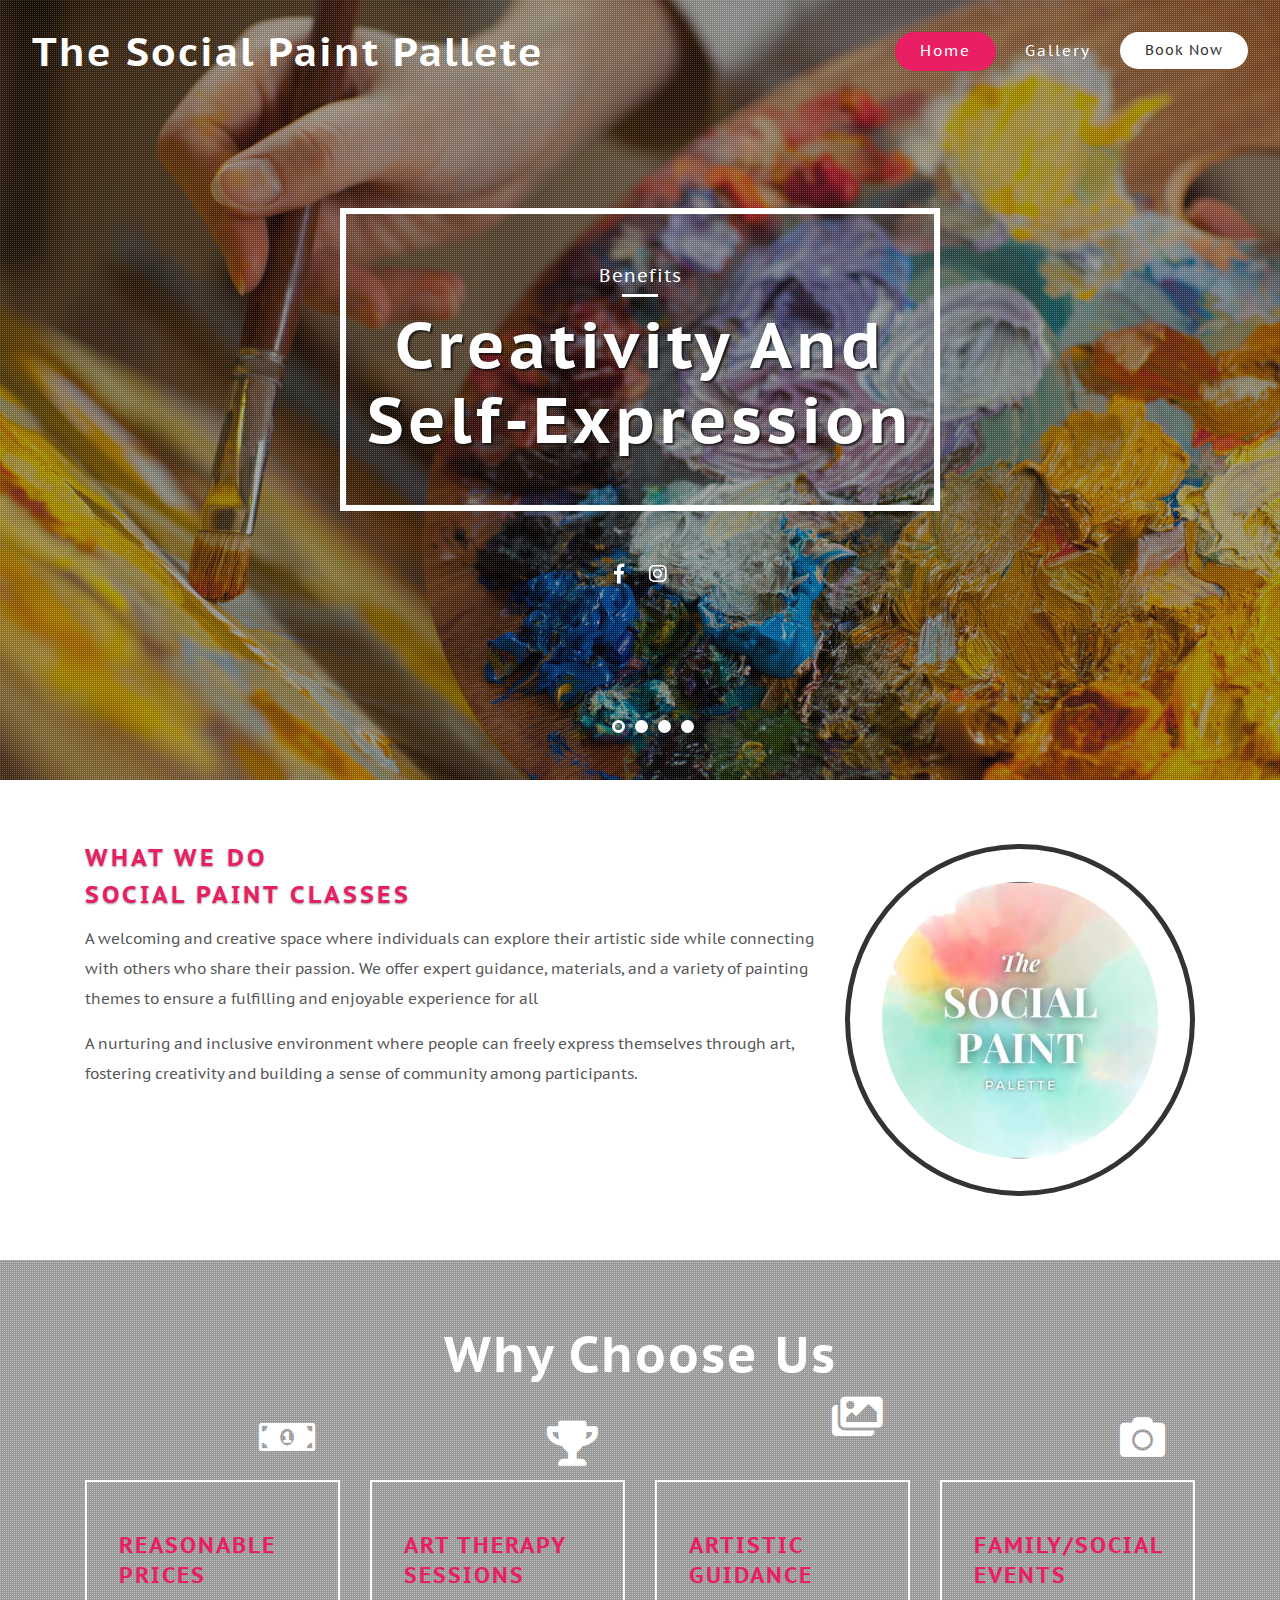
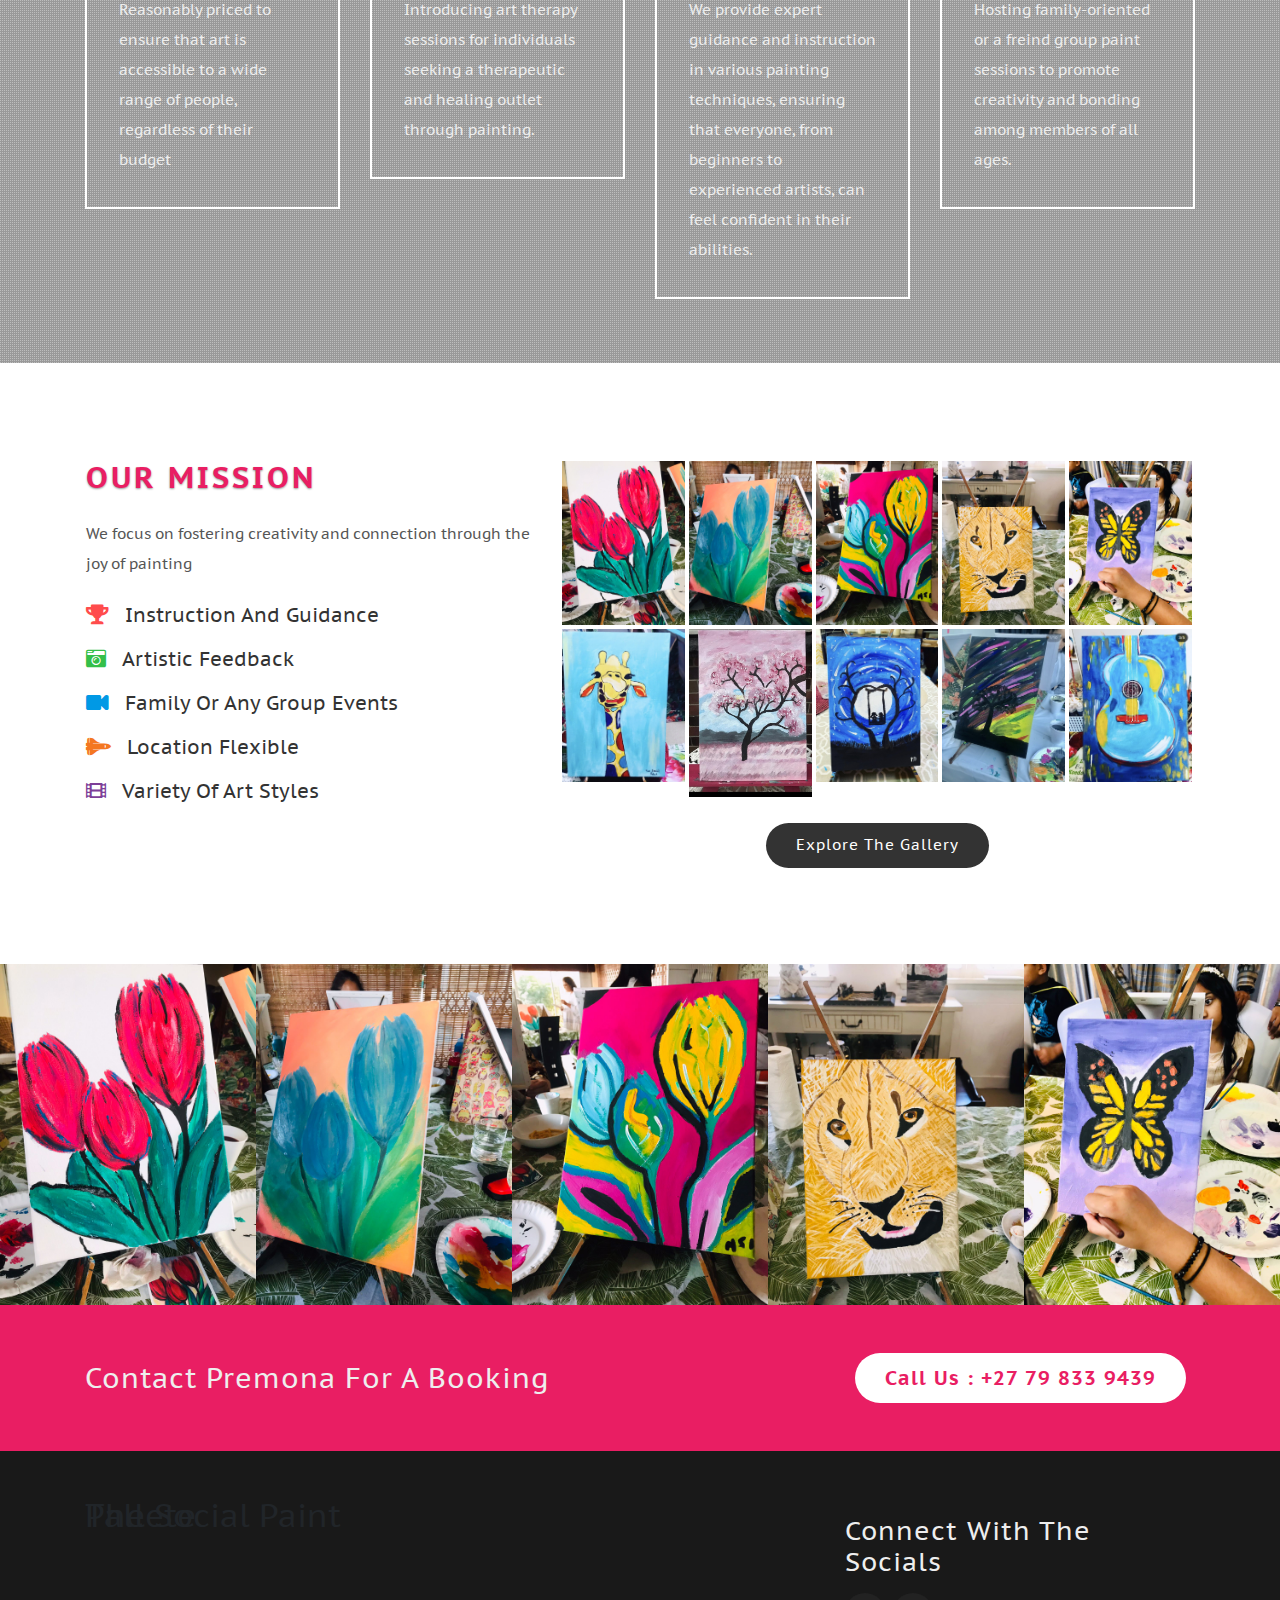
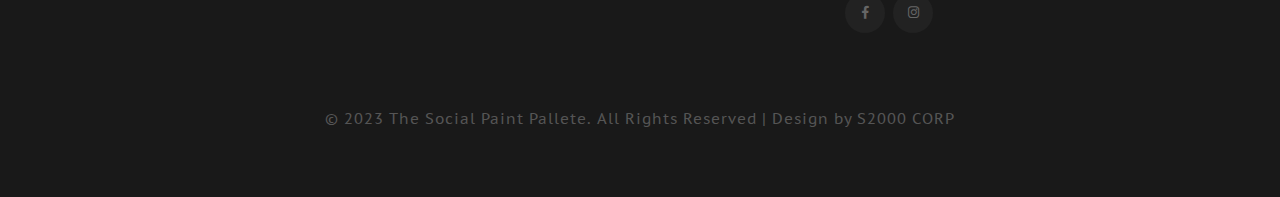
==== commit f26994d4: "update" ====
--- a/index.html
+++ b/index.html
@@ -1,17 +1,12 @@
-<!--
-	Author: W3layouts
-	Author URL: http://w3layouts.com
-	License: Creative Commons Attribution 3.0 Unported
-	License URL: http://creativecommons.org/licenses/by/3.0/
--->
 <!DOCTYPE html>
 <html lang="en">
 <head>
-<title>Photo Bum Photo Gallery Category Flat Bootstrap Responsive Website Template | Index : W3layouts</title>
+<title>The Social Paint Pallete</title>
 	
 	<!-- Meta tag Keywords -->
 	<meta name="viewport" content="width=device-width, initial-scale=1">
 	<meta charset="utf-8">
+
 	<meta name="keywords" content="Photo Bum Responsive web template, Bootstrap Web Templates, Flat Web Templates, Android Compatible web template, 
 	Smartphone Compatible web template, free webdesigns for Nokia, Samsung, LG, SonyEricsson, Motorola web design" />
 	<script type="application/x-javascript">
@@ -48,7 +43,7 @@
 			<nav class="navbar navbar-expand-lg navbar-light bg-gradient-secondary">
 
 				<h1>
-					<a class="navbar-brand text-white" href="index.html"><i class="fab mr-2 fa-tripadvisor"></i>Photo bum </a>
+					<a class="navbar-brand text-white" href="index.html"><i class=""></i>The Social Paint Pallete</a>
 				</h1>
 				<button class="navbar-toggler ml-md-auto" type="button" data-toggle="collapse" data-target="#navbarSupportedContent" aria-controls="navbarSupportedContent"
 					aria-expanded="false" aria-label="Toggle navigation">
@@ -62,26 +57,27 @@
 								<span class="sr-only">(current)</span>
 							</a>
 						</li>
+						<!--<li class="nav-item  mr-1">
+							<a class="nav-link" href="about.html">Services</a>
+						</li>-->
 						<li class="nav-item  mr-1">
-							<a class="nav-link" href="about.html">about</a>
+							<a class="nav-link" href="gallery.html">Gallery</a>
 						</li>
-						<li class="nav-item dropdown mr-1">
+						<!--<li class="nav-item dropdown mr-1">
 							<a class="nav-link dropdown-toggle" href="#" id="navbarDropdown" role="button" data-toggle="dropdown" aria-haspopup="true"
 								aria-expanded="false">
 								Dropdown
 							</a>
 							<div class="dropdown-menu" aria-labelledby="navbarDropdown">
-								<a class="dropdown-item" href="services.html">Services</a>
 								<a class="dropdown-item" href="gallery.html">Gallery</a>
 								<div class="dropdown-divider"></div>
-								<a class="dropdown-item" href="error.html">404</a>
 							</div>
 						</li>
 						<li class="nav-item mr-1">
 							<a class="nav-link" href="contact.html">contact</a>
-						</li>
+						</li>-->
 						<li>
-							<a href="booking.html" class="w3ls-btn"> Book Shoot </a>
+							<a href="contact.html" class="w3ls-btn">Book Now</a>
 						</li>
 					</ul>
 				</div>
@@ -100,15 +96,12 @@
 						<div class="container">
 						<div class="padding">
 							<div class="agileits-banner-info">
-								<p>We Provide</p>
-								<h2 class="second">Quality photography services </h2>
+								<p>Benefits</p>
+								<h2 class="second">Creativity and Self-Expression</h2>
 							</div>
 							<ul class="social text-center mt-sm-5 mt-3">
-								<li><a class="" href="#"><i class="fab fa-facebook-f" aria-hidden="true"></i></a></li>
-								<li><a class="" href="#"><i class="fab fa-twitter"></i></a></li>
-								<li><a class="" href="#"><i class="fab fa-linkedin-in"></i></a></li>
-								<li><a class="" href="#"><i class="fab fa-google-plus"></i></a></li>
-								<li><a class="" href="#"><i class="fab fa-instagram" aria-hidden="true"></i></a></li>
+								<li><a class="" href="https://www.facebook.com/TheSocialPaintPalette?mibextid=ZbWKwL"><i class="fab fa-facebook-f" aria-hidden="true"></i></a></li>
+								<li><a class="" href="https://instagram.com/the_social_paint_pallete?igshid=OGQ5ZDc2ODk2ZA=="><i class="fab fa-instagram" aria-hidden="true"></i></a></li>
 							</ul>
 						</div>
 						</div>
@@ -121,15 +114,12 @@
 						<div class="container">
 						<div class="padding">
 							<div class="agileits-banner-info">
-								<p>We Provide</p>
-								<h3 class="second">The Best Location for Photoshoot</h3>
+								<p>Benefits</p>
+								<h3 class="second">Community and Social Interaction</h3>
 							</div>
 							<ul class="social text-center mt-sm-5 mt-3">
-								<li><a class="" href="#"><i class="fab fa-facebook-f" aria-hidden="true"></i></a></li>
-								<li><a class="" href="#"><i class="fab fa-twitter"></i></a></li>
-								<li><a class="" href="#"><i class="fab fa-linkedin-in"></i></a></li>
-								<li><a class="" href="#"><i class="fab fa-google-plus"></i></a></li>
-								<li><a class="" href="#"><i class="fab fa-instagram" aria-hidden="true"></i></a></li>
+								<li><a class="" href="https://www.facebook.com/TheSocialPaintPalette?mibextid=ZbWKwL"><i class="fab fa-facebook-f" aria-hidden="true"></i></a></li>
+								<li><a class="" href="https://instagram.com/the_social_paint_pallete?igshid=OGQ5ZDc2ODk2ZA=="><i class="fab fa-instagram" aria-hidden="true"></i></a></li>
 							</ul>
 						</div>
 						</div>
@@ -142,15 +132,12 @@
 						<div class="container">
 						<div class="padding">
 							<div class="agileits-banner-info">
-								<p>We Provide</p>
-								<h3 class="second">Quality Photography Product </h3>
+								<p>Benefits</p>
+								<h3 class="second">A Stress buster and Skills Development</h3>
 							</div>
 							<ul class="social text-center mt-sm-5 mt-3">
-								<li><a class="" href="#"><i class="fab fa-facebook-f" aria-hidden="true"></i></a></li>
-								<li><a class="" href="#"><i class="fab fa-twitter"></i></a></li>
-								<li><a class="" href="#"><i class="fab fa-linkedin-in"></i></a></li>
-								<li><a class="" href="#"><i class="fab fa-google-plus"></i></a></li>
-								<li><a class="" href="#"><i class="fab fa-instagram" aria-hidden="true"></i></a></li>
+								<li><a class="" href="https://www.facebook.com/TheSocialPaintPalette?mibextid=ZbWKwL"><i class="fab fa-facebook-f" aria-hidden="true"></i></a></li>
+								<li><a class="" href="https://instagram.com/the_social_paint_pallete?igshid=OGQ5ZDc2ODk2ZA=="><i class="fab fa-instagram" aria-hidden="true"></i></a></li>
 							</ul>
 						</div>
 						</div>
@@ -163,15 +150,13 @@
 						<div class="container">
 						<div class="padding">
 							<div class="agileits-banner-info">
-								<p>We Provide</p>
-								<h3 class="second">Creative Photography stills  </h3>
+								<p>Benefits</p>
+								<h3 class="second">Fun and Enjoyment</h3>
 							</div>
 							<ul class="social text-center mt-sm-5 mt-3">
-								<li><a class="" href="#"><i class="fab fa-facebook-f" aria-hidden="true"></i></a></li>
-								<li><a class="" href="#"><i class="fab fa-twitter"></i></a></li>
-								<li><a class="" href="#"><i class="fab fa-linkedin-in"></i></a></li>
-								<li><a class="" href="#"><i class="fab fa-google-plus"></i></a></li>
-								<li><a class="" href="#"><i class="fab fa-instagram" aria-hidden="true"></i></a></li>
+								<li><a class="" href="https://www.facebook.com/TheSocialPaintPalette?mibextid=ZbWKwL"><i class="fab fa-facebook-f" aria-hidden="true"></i></a></li>
+		
+								<li><a class="" href="https://instagram.com/the_social_paint_pallete?igshid=OGQ5ZDc2ODk2ZA=="><i class="fab fa-instagram" aria-hidden="true"></i></a></li>
 							</ul>
 						</div>
 						</div>
@@ -191,14 +176,13 @@
 	<div class="container py-3">
 		<div class="row bottom-grids">
 			<div class="col-lg-8 bottom-grid1">
-				<h3 class="mb-2">We provide</h3>
-				<h3> Quality photography services</h3>
-				<p class=""> Phasellus iaculis sapien in tellus gravida, lorem placerat lacus elementum. Nulla vitae lacus nec elit mollis pretium. Sed sed nunc lectus. Integer vehicula elit eget dignissim congue. Aliquam ultricies tortor. Curabitur ut odio vestib ulum consectetur.</p> 
-				<p class="mb-4"> Phasellus iaculis sapien in tellus gravida, lorem placerat lacus elementum. Nulla vitae lacus nec elit mollis pretium. Sed sed nunc lectus. Integer vehicula elit eget dignissim congue. Aliquam ultricies tortor. Curabitur ut odio vestib ulum consectetur.</p> 
-				<a href="#">Read More</a>
+				<h3 class="mb-2">WHAT WE DO</h3>
+				<h3>Social Paint Classes</h3>
+				<p class="">A welcoming and creative space where individuals can explore their artistic side while connecting with others who share their passion. We offer expert guidance, materials, and a variety of painting themes to ensure a fulfilling and enjoyable experience for all</p> 
+				<p class="mb-4">A nurturing and inclusive environment where people can freely express themselves through art, fostering creativity and building a sense of community among participants.</p> 
 			</div>
 			<div class="col-lg-4 col-md-6 col-sm-6 mt-lg-0 mt-5 text-center bottom-grid2">
-				<img src="images/about.jpg" alt="" class="img-fluid" />
+				<img src="images/Logo.png" alt="" class="img-fluid" />
 			</div>
 		</div>
 	</div>
@@ -215,28 +199,28 @@
 					<div class="grid1">
 						<i class="fas fa-money-bill-alt mr-3"></i>
 						<h3>Reasonable <span>prices</span></h3>
-						<p class=""> Phasellus iaculis sapien. </p> 
+						<p class="">Reasonably priced to ensure that art is accessible to a wide range of people, regardless of their budget</p> 
 					</div>
 				</div>
 				<div class="col-lg-3 col-sm-6 mt-sm-0 mt-5">
 					<div class="grid1">
 						<i class="fa fa-trophy mr-3" aria-hidden="true"></i>
-						<h3>Creative <span>Works</span></h3>
-						<p class=""> Phasellus iaculis sapien. </p> 
+						<h3>Art Therapy<span>Sessions</span></h3>
+						<p class="">Introducing art therapy sessions for individuals seeking a therapeutic and healing outlet through painting.</p> 
 					</div>
 				</div>
 				<div class="col-lg-3 col-sm-6 mt-lg-0 mt-5">
 					<div class="grid1">
 						<i class="fas fa-images mr-3"></i>
-						<h3>Album <span>Works</span></h3>
-						<p class=""> Phasellus iaculis sapien. </p> 
+						<h3>Artistic<span>Guidance</span></h3>
+						<p class="">We provide expert guidance and instruction in various painting techniques, ensuring that everyone, from beginners to experienced artists, can feel confident in their abilities.</p> 
 					</div>
 				</div>
 				<div class="col-lg-3 col-sm-6 mt-lg-0 mt-5">
 					<div class="grid1">
 						<i class="fa fa-camera mr-3" aria-hidden="true"></i>
-						<h3>No <span>Photoshop</span></h3>
-						<p class=""> Phasellus iaculis sapien. </p> 
+						<h3>Family/Social <span>Events</span></h3>
+						<p class="">Hosting family-oriented or a freind group paint sessions to promote creativity and bonding among members of all ages.</p> 
 					</div>
 				</div>
 			</div>
@@ -250,13 +234,13 @@
 	<div class="container py-lg-5 p-sm-3">
 		<div class="row">
 			<div class="col-lg-5 bannerbottomright">
-				<h3>We work for</h3>
-				<p class="my-4"> Phasellus iaculis sapien in tellus gravida, lorem placerat in lacus elementum. Nulla vitae lacus nec elit mollis pretium. Sed sed nunc lectus. lorem placerat in lacus elementum. </p> 
-				<h4><i class="fa clr1 fa-trophy mr-3" aria-hidden="true"></i>Award winning photography</h4>
-				<h4><i class="fas clr2 fa-camera-retro mr-3"></i>Fashion Photography</h4>
-				<h4><i class="fa clr3 fa-video mr-3" aria-hidden="true"></i>Wedding and Events Photography</h4>
-				<h4><i class="fa clr4 fa-space-shuttle mr-3" aria-hidden="true"></i>Nature and Wild Photography</h4>
-				<h4><i class="fas clr5 fa-film mr-3"></i>Cinematic photography</h4>
+				<h3>Our Mission</h3>
+				<p class="my-4">We focus on fostering creativity and connection through the joy of painting </p> 
+				<h4><i class="fa clr1 fa-trophy mr-3" aria-hidden="true"></i>Instruction and Guidance</h4>
+				<h4><i class="fas clr2 fa-camera-retro mr-3"></i>Artistic Feedback</h4>
+				<h4><i class="fa clr3 fa-video mr-3" aria-hidden="true"></i>Family Or Any Group Events</h4>
+				<h4><i class="fa clr4 fa-space-shuttle mr-3" aria-hidden="true"></i>Location Flexible</h4>
+				<h4><i class="fas clr5 fa-film mr-3"></i>Variety of Art Styles</h4>
 			</div>
 			<div class="col-lg-7 serv-img mt-lg-0 mt-5 ">
 				<img src="images/ser1.jpg" alt="" class="img-fluid" />
@@ -270,9 +254,9 @@
 				<img src="images/ser9.jpg" alt="" class="img-fluid" />
 				<img src="images/ser0.jpg" alt="" class="img-fluid" />
 				<div class="clearfix"></div>
-				<p class="my-4 text-center"> Phasellus iaculis sapien in tellus gravida, lorem placerat in lacus elementum. Nulla vitae lacus nec elit mollis pretium. Sed sed nunc lectus. </p> 
+				<p class="my-4 text-center"></p> 
 				<div class="explore text-center mt-4">
-					<a href="#">Explore All Shots</a>
+					<a href="gallery.html">Explore The Gallery</a>
 				</div>
 			</div>
 		</div>
@@ -291,8 +275,8 @@
 							<img src="images/ser1.jpg" alt="" />
 							<div class="projects-grid-caption">
 								<i class="fab mr-2 fa-tripadvisor"></i>
-								<h4>Photo Bum</h4>
-								<p>Photography stills</p>
+								<h4>The Social Paint Pallete</h4>
+								<p>Artistry</p>
 							</div>
 						</div>
 					</div>
@@ -303,8 +287,8 @@
 							<img src="images/ser2.jpg" alt="" />
 							<div class="projects-grid-caption">
 								<i class="fab mr-2 fa-tripadvisor"></i>
-								<h4>Photo Bum</h4>
-								<p>Photography stills</p>
+								<h4>The Social Paint Pallete</h4>
+								<p>Artistry</p>
 							</div>
 						</div>
 					</div>
@@ -315,8 +299,8 @@
 							<img src="images/ser3.jpg" alt="" />
 							<div class="projects-grid-caption">
 								<i class="fab mr-2 fa-tripadvisor"></i>
-								<h4>Photo Bum</h4>
-								<p>Photography stills</p>
+								<h4>The Social Paint Pallete</h4>
+								<p>Artistry</p>
 							</div>
 						</div>
 					</div>
@@ -327,8 +311,8 @@
 							<img src="images/ser4.jpg" alt="" />
 							<div class="projects-grid-caption">
 								<i class="fab mr-2 fa-tripadvisor"></i>
-								<h4>Photo Bum</h4>
-								<p>Photography stills</p>
+								<h4>The Social Paint Pallete</h4>
+								<p>Artistry</p>
 							</div>
 						</div>
 					</div>
@@ -336,11 +320,23 @@
 				<li>
 					<div class="item">
 						<div class="projects-agile-grid-info">
-							<img src="images/ser3.jpg" alt="" />
+							<img src="images/ser5.jpg" alt="" />
 							<div class="projects-grid-caption">
 								<i class="fab mr-2 fa-tripadvisor"></i>
-								<h4>Photo Bum</h4>
-								<p>Photography stills</p>
+								<h4>The Social Paint Pallete</h4>
+								<p>Artistry</p>
+							</div>
+						</div>
+					</div>
+				</li>
+				<li>
+					<div class="item">
+						<div class="projects-agile-grid-info">
+							<img src="images/ser6.jpg" alt="" />
+							<div class="projects-grid-caption">
+								<i class="fab mr-2 fa-tripadvisor"></i>
+								<h4>The Social Paint Pallete</h4>
+								<p>Artistry</p>
 							</div>
 						</div>
 					</div>
@@ -356,10 +352,10 @@
 		<div class="container">
 			<div class="row">
 				<div class="col-lg-8 distance-agile-left">
-					<h4 class="mt-2">Want to make your photography more unique?</h4>
+					<h4 class="mt-2">Contact Premona For A Booking</h4>
 				</div>
 				<div class="col-lg-4 distance-agile-right mt-lg-0 mt-4">
-					<a href="contact.html">Call Us : +1-244-368-9527</a>
+					<a href="contact.html">Call Us : +27 79 833 9439</a>
 				</div>
 			</div>
          </div>
@@ -367,7 +363,7 @@
 <!-- //distance -->
 
 <!-- stats -->
-<section class="stats py-5">
+<!--<section class="stats py-5">
 	<div class="container py-3">
 	<h3 class="heading text-center mb-5">Our Stats</h3>
 		<div class="row inner_w3l_agile_grids-1">
@@ -394,6 +390,7 @@
 		</div>
    </div>	
 </section>
+-->
 <!-- //stats -->
 
 <!-- footer -->
@@ -401,34 +398,23 @@
 	<div class="container py-md-3">
 		<div class="row footer-grids">
 			<div class="col-lg-4 footer-grid-left mb-lg-0 mb-4">
-				<h2><a href="index.html"><i class="fab mr-2 fa-tripadvisor"></i>Photo bum</a></h2>
-				<p class="mt-3">Duis fringilla velit id ipsum dignissim init elementum. Curabitur fermentum libero acsit amet consectetur. </p>
+				<h2>The Social Paint Pallete</h2>
+				<p class="mt-3"></p>
 			</div>
 			<div class="col-lg-4 col-md-6 footer-grid-middle">
-				<h4>About photo bum</h4>
-				<p>Duis fringilla velit id ipsum dignissim init elementum. Curabitur fermentum libero acsit amet consectetur. Vestibulum non posuere sapien, eget feugiat quam. Sed eget sapien nunc. </p>
 			</div>
 			<div class="col-lg-4 col-md-6 subscribe-grid mt-md-0 mt-4">
-				<h4> Connect & subscribe </h4>
+				<h4>Connect With The Socials</h4>
 				<div class="social mb-4 text-center">
 					<ul class="d-flex justify-content-start">
-						<li class="mr-2"><a href="#"><span class="fab fa-facebook-f"></span></a></li>
-						<li class="mx-sm-2 mr-2"><a href="#"><span class="fab fa-twitter"></span></a></li>
-						<li class="mx-sm-2 mr-2"><a href="#"><span class="fas fa-rss"></span></a></li>
-						<li class="mx-sm-2 mr-2"><a href="#"><span class="fab fa-linkedin-in"></span></a></li>
-						<li class="mx-sm-2 mr-2"><a href="#"><span class="fab fa-google-plus"></span></a></li>
+						<li class="mr-2"><a href="https://www.facebook.com/TheSocialPaintPalette?mibextid=ZbWKwL"><span class="fab fa-facebook-f"></span></a></li>
+						<li class="mr-2"><a href="https://instagram.com/the_social_paint_pallete?igshid=OGQ5ZDc2ODk2ZA=="><span class="fab fa-instagram"></span></a></li>
 					</ul>
 				</div>
-				<form action="#" method="post">
-					<input class="form-control" type="email" placeholder="Subscribe" name="Subscribe" required="">
-					<button class="btn1">
-						<i class="far fa-paper-plane"></i>
-					</button>
-				</form>
 			</div>
 		</div>
 		<div class="copyright mt-5">
-			<p class="text-center">© 2018 Photo Bum. All Rights Reserved | Design by <a href="http://w3layouts.com/"> W3layouts </a></p>
+			<p class="text-center">© 2023 The Social Paint Pallete. All Rights Reserved | Design by S2000 CORP</p>
 		</div>
 	</div>
 </footer>
--- a/css/style.css
+++ b/css/style.css
@@ -287,7 +287,7 @@
 	min-height:780px;
 }
 .w3layouts-banner-top2{
-	background: url(../images/3.jpg) no-repeat center;
+	background: url(../images/3.jpeg) no-repeat center;
     background-size: cover;	
 	-webkit-background-size: cover;	
 	-moz-background-size: cover;
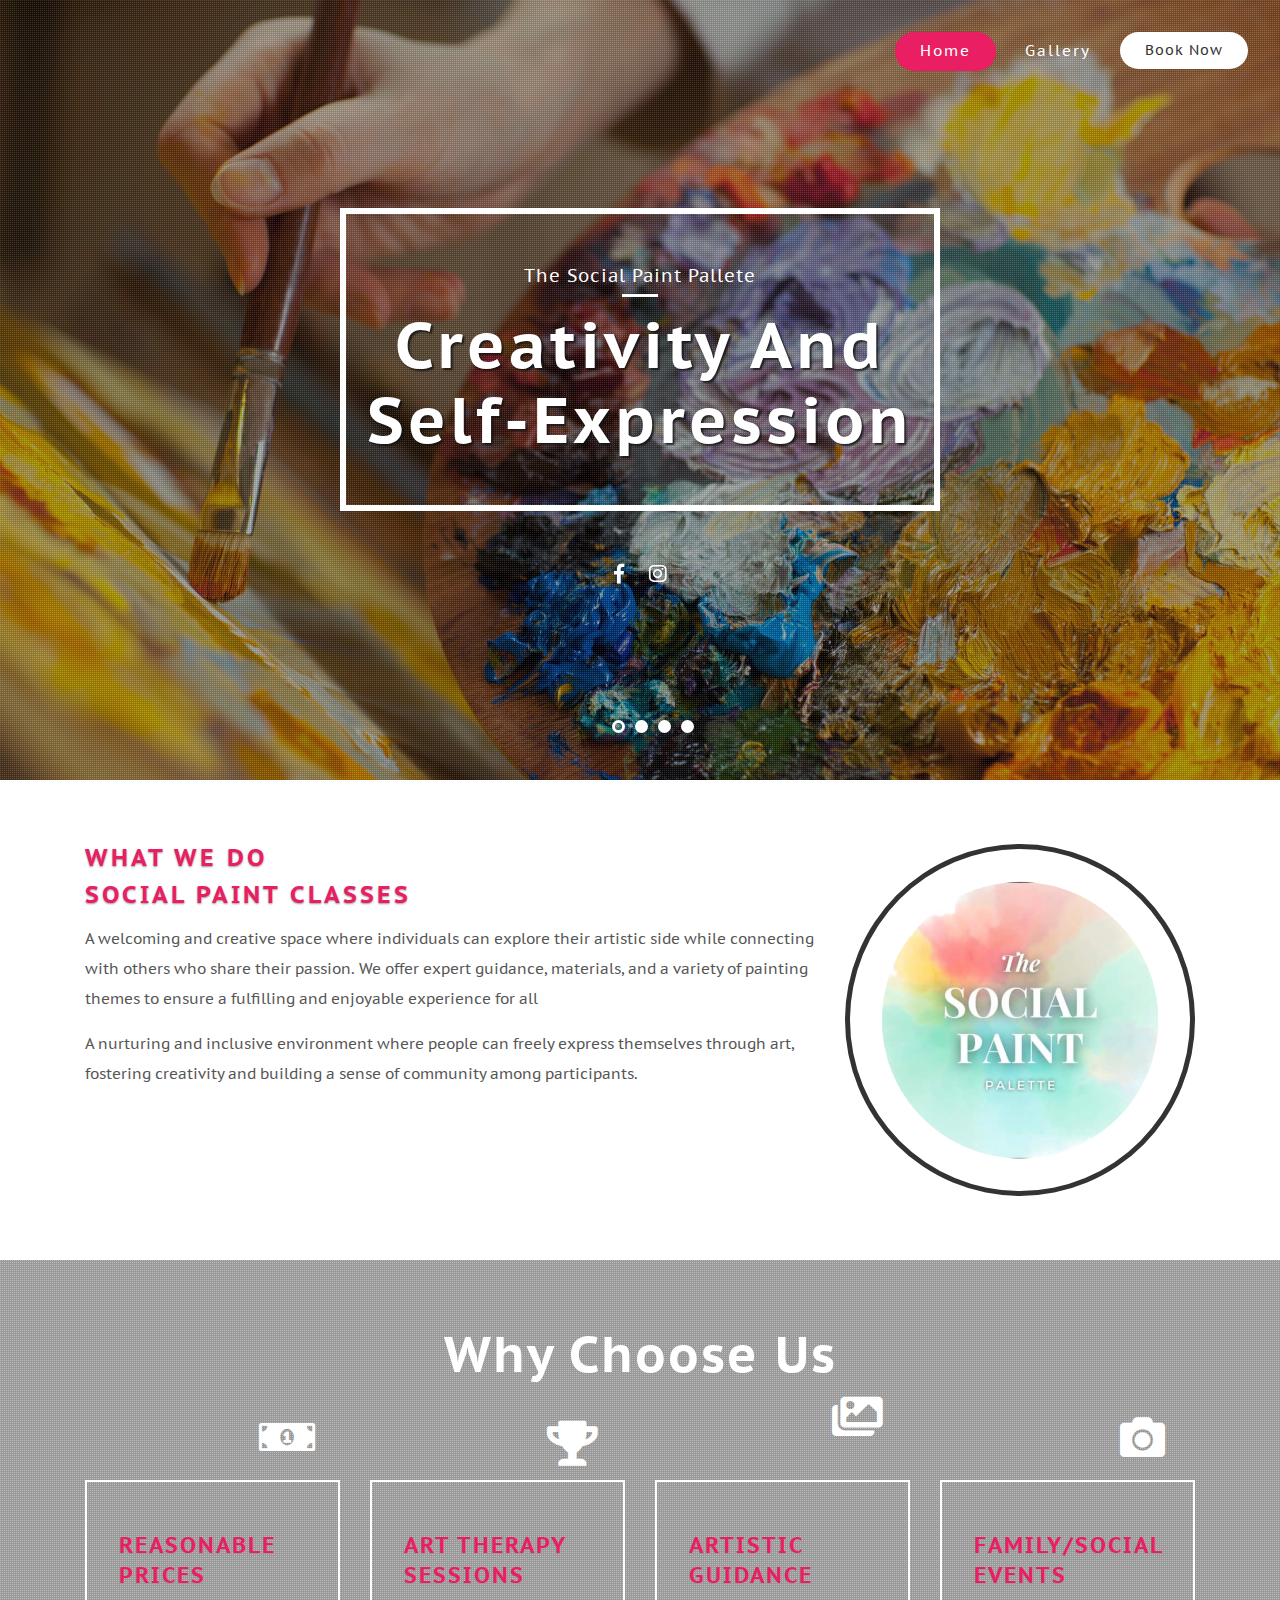
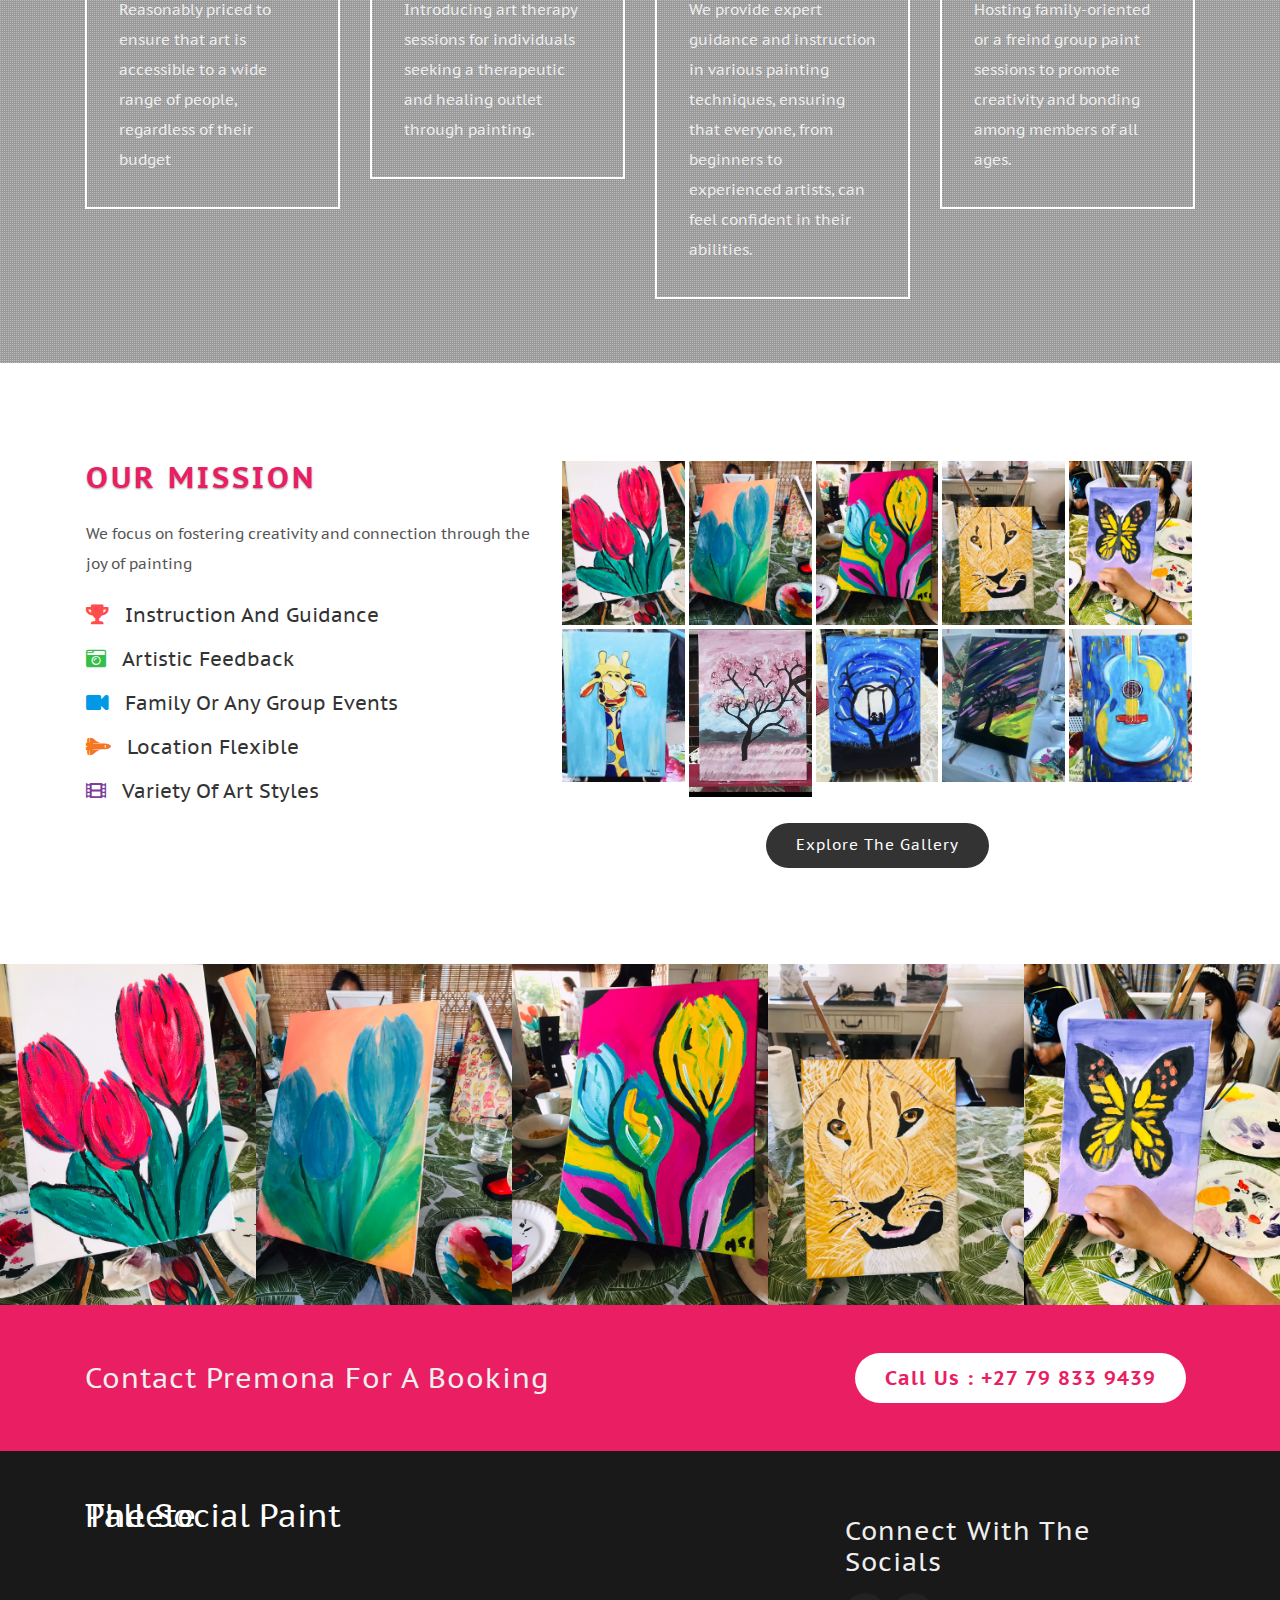
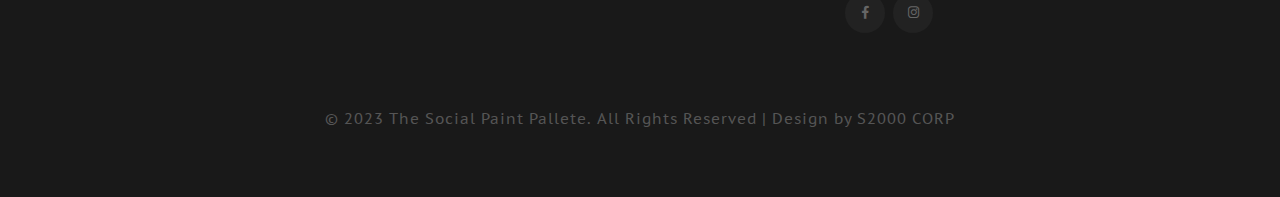
==== commit 870eb8b8: "update" ====
--- a/index.html
+++ b/index.html
@@ -34,7 +34,7 @@
 	<!--//fonts-->
 
 </head>
-<body>
+<body style="overflow-x: hidden;">
 
 <!-- banner -->
 <div id="home" class="w3ls-banner"> 
@@ -43,7 +43,7 @@
 			<nav class="navbar navbar-expand-lg navbar-light bg-gradient-secondary">
 
 				<h1>
-					<a class="navbar-brand text-white" href="index.html"><i class=""></i>The Social Paint Pallete</a>
+					<a class="navbar-brand text-white" href="index.html"><i class=""></i></a>
 				</h1>
 				<button class="navbar-toggler ml-md-auto" type="button" data-toggle="collapse" data-target="#navbarSupportedContent" aria-controls="navbarSupportedContent"
 					aria-expanded="false" aria-label="Toggle navigation">
@@ -96,7 +96,7 @@
 						<div class="container">
 						<div class="padding">
 							<div class="agileits-banner-info">
-								<p>Benefits</p>
+								<p>The Social Paint Pallete</p>
 								<h2 class="second">Creativity and Self-Expression</h2>
 							</div>
 							<ul class="social text-center mt-sm-5 mt-3">
@@ -114,7 +114,7 @@
 						<div class="container">
 						<div class="padding">
 							<div class="agileits-banner-info">
-								<p>Benefits</p>
+								<p>The Social Paint Pallete</p>
 								<h3 class="second">Community and Social Interaction</h3>
 							</div>
 							<ul class="social text-center mt-sm-5 mt-3">
@@ -132,7 +132,7 @@
 						<div class="container">
 						<div class="padding">
 							<div class="agileits-banner-info">
-								<p>Benefits</p>
+								<p>The Social Paint Pallete</p>
 								<h3 class="second">A Stress buster and Skills Development</h3>
 							</div>
 							<ul class="social text-center mt-sm-5 mt-3">
@@ -150,7 +150,7 @@
 						<div class="container">
 						<div class="padding">
 							<div class="agileits-banner-info">
-								<p>Benefits</p>
+								<p>The Social Paint Pallete</p>
 								<h3 class="second">Fun and Enjoyment</h3>
 							</div>
 							<ul class="social text-center mt-sm-5 mt-3">
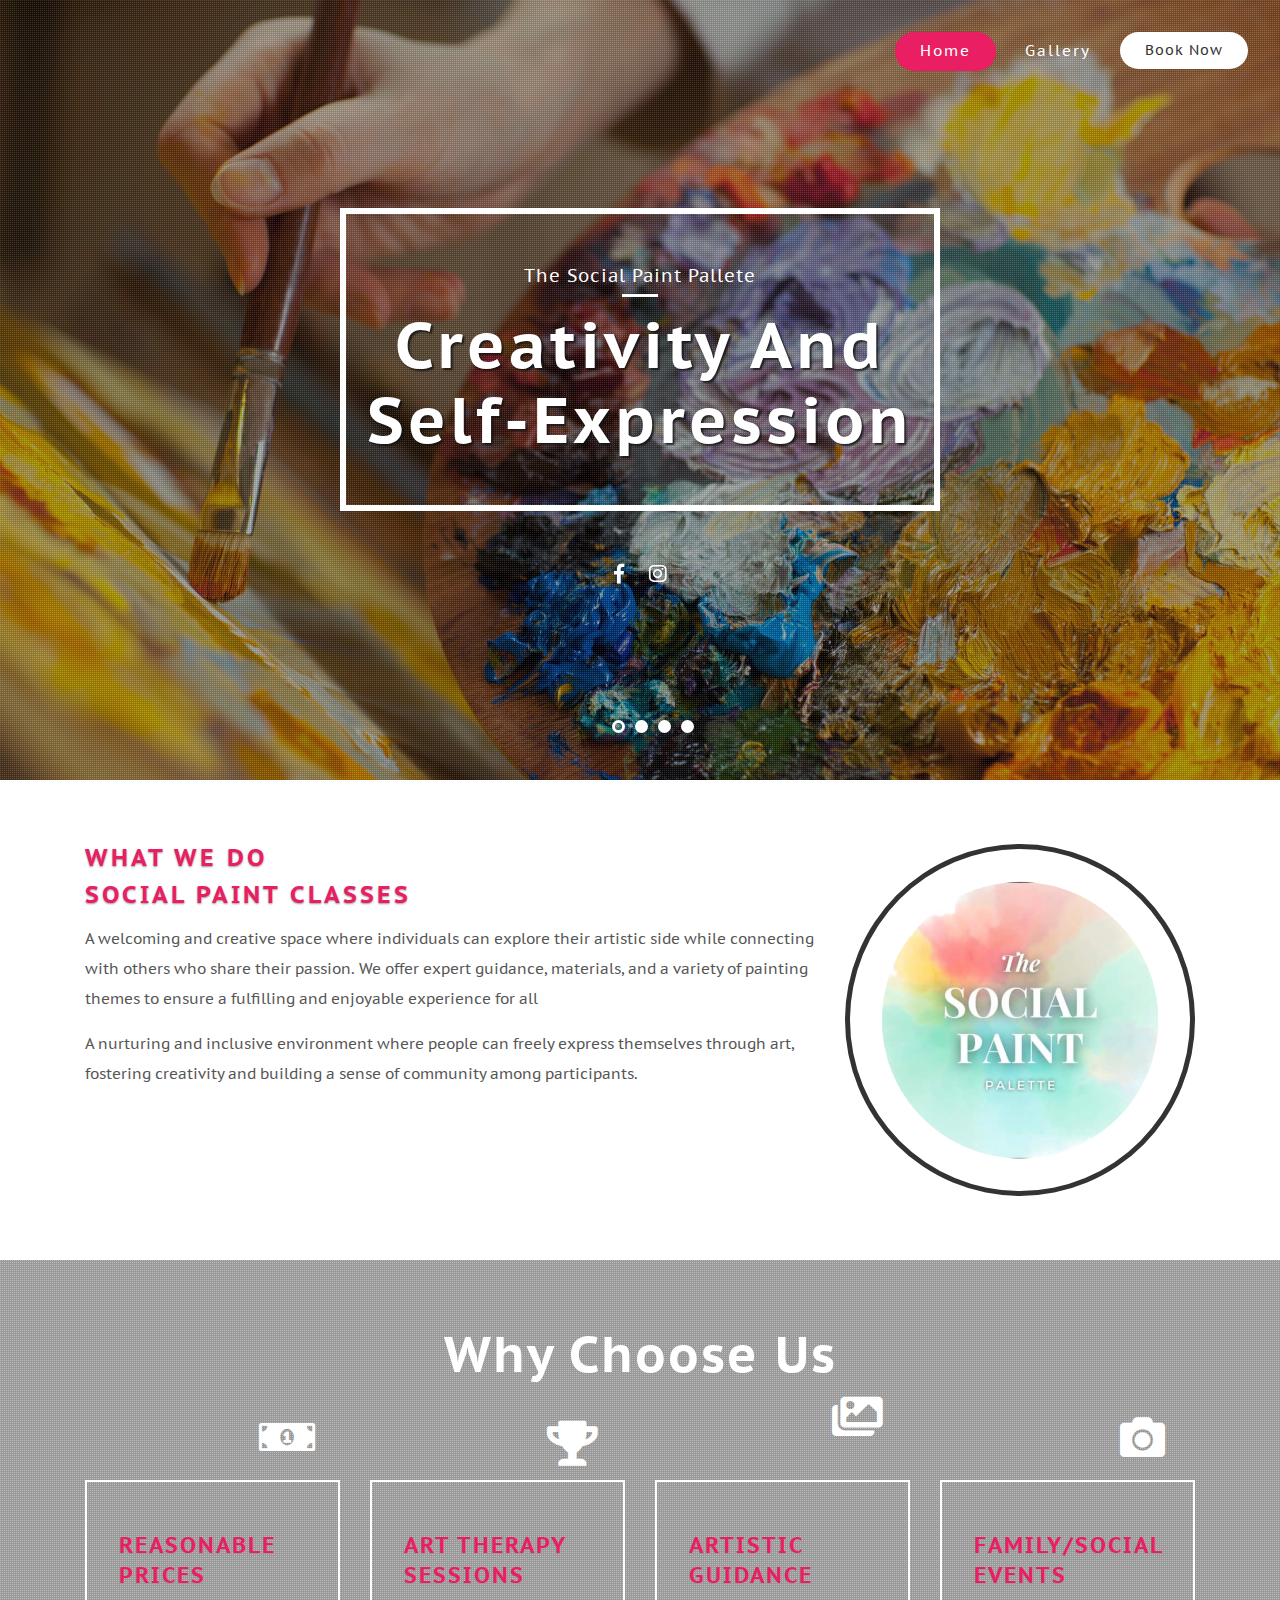
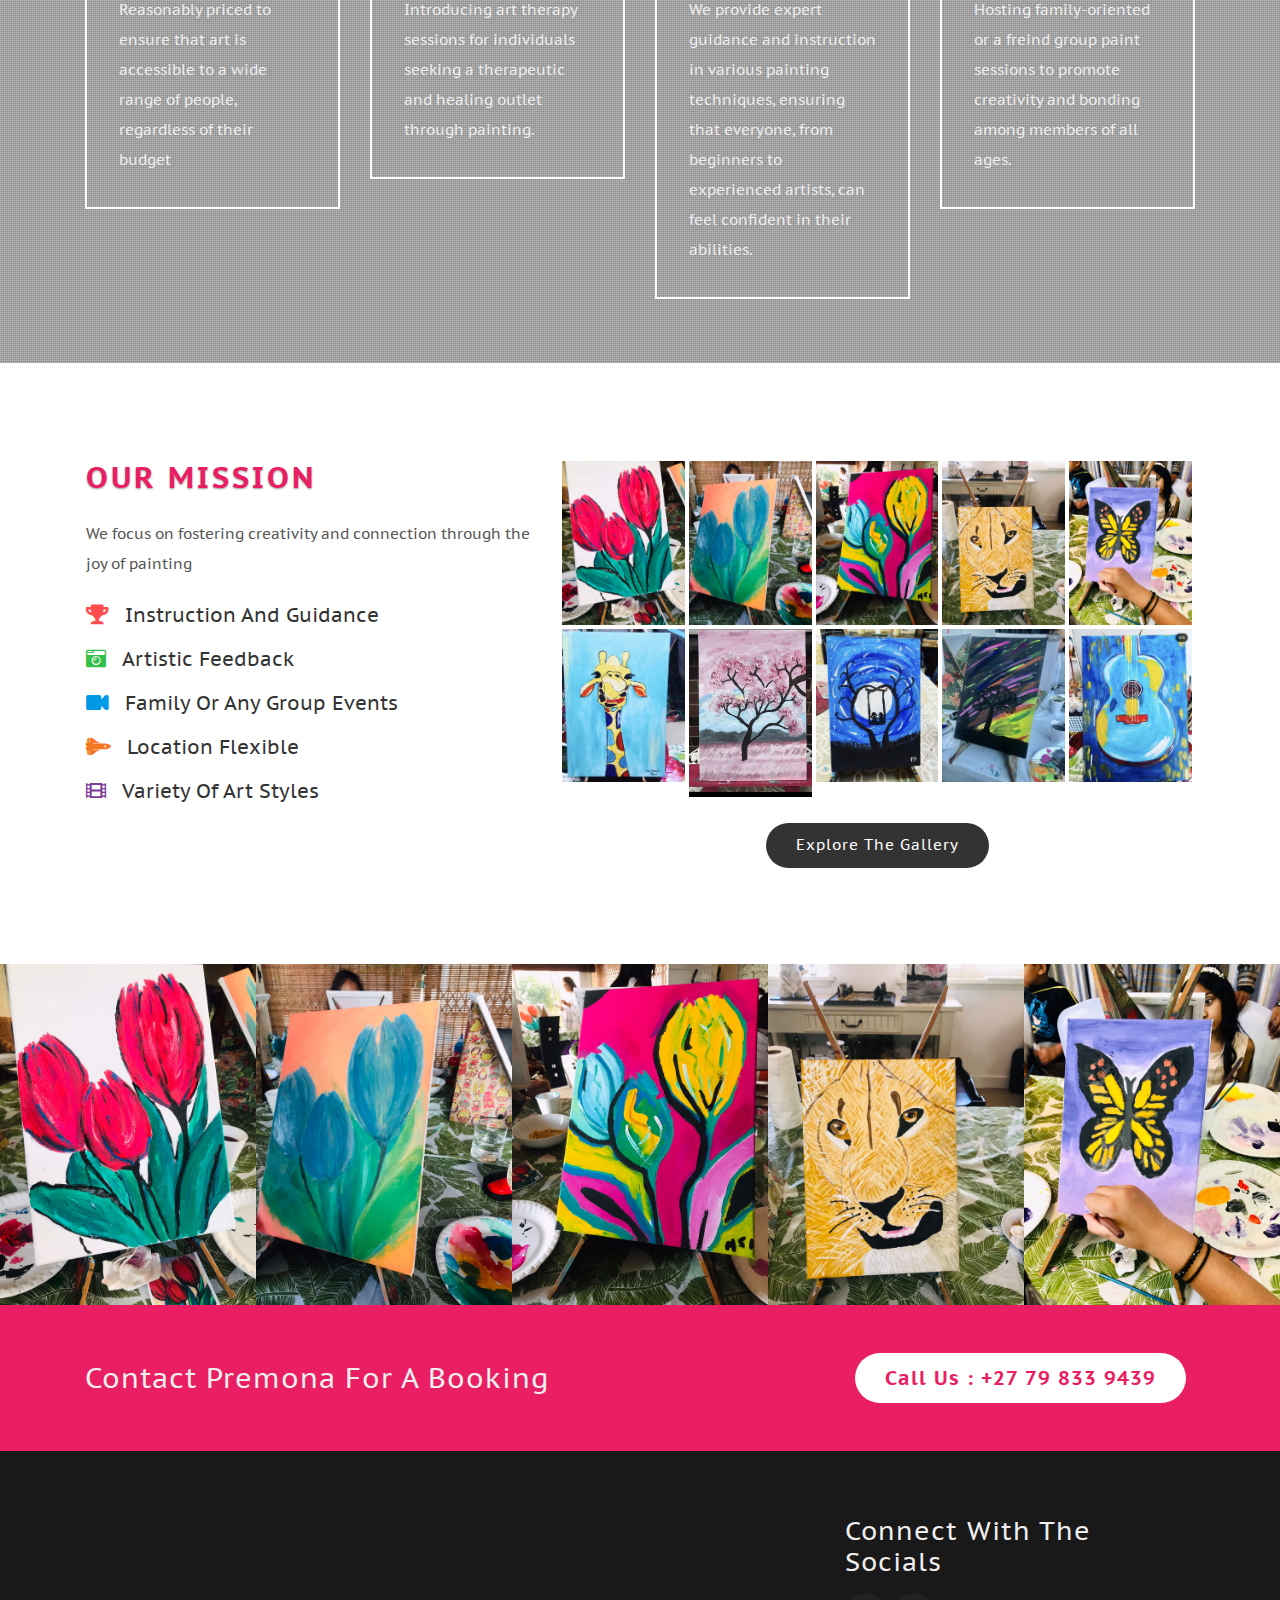
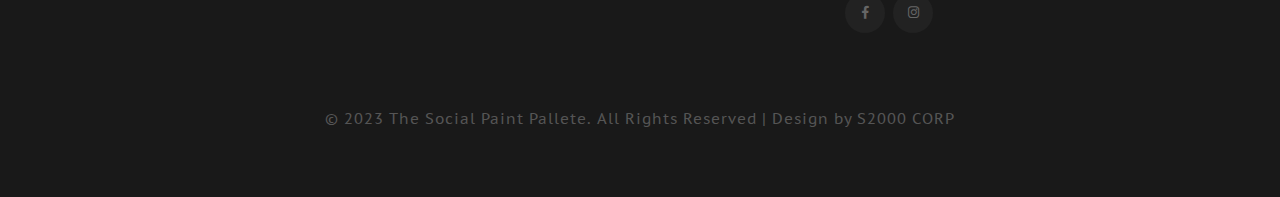
==== commit 3202e21d: "update" ====
--- a/index.html
+++ b/index.html
@@ -398,7 +398,7 @@
 	<div class="container py-md-3">
 		<div class="row footer-grids">
 			<div class="col-lg-4 footer-grid-left mb-lg-0 mb-4">
-				<h2>The Social Paint Pallete</h2>
+				<h2></h2>
 				<p class="mt-3"></p>
 			</div>
 			<div class="col-lg-4 col-md-6 footer-grid-middle">
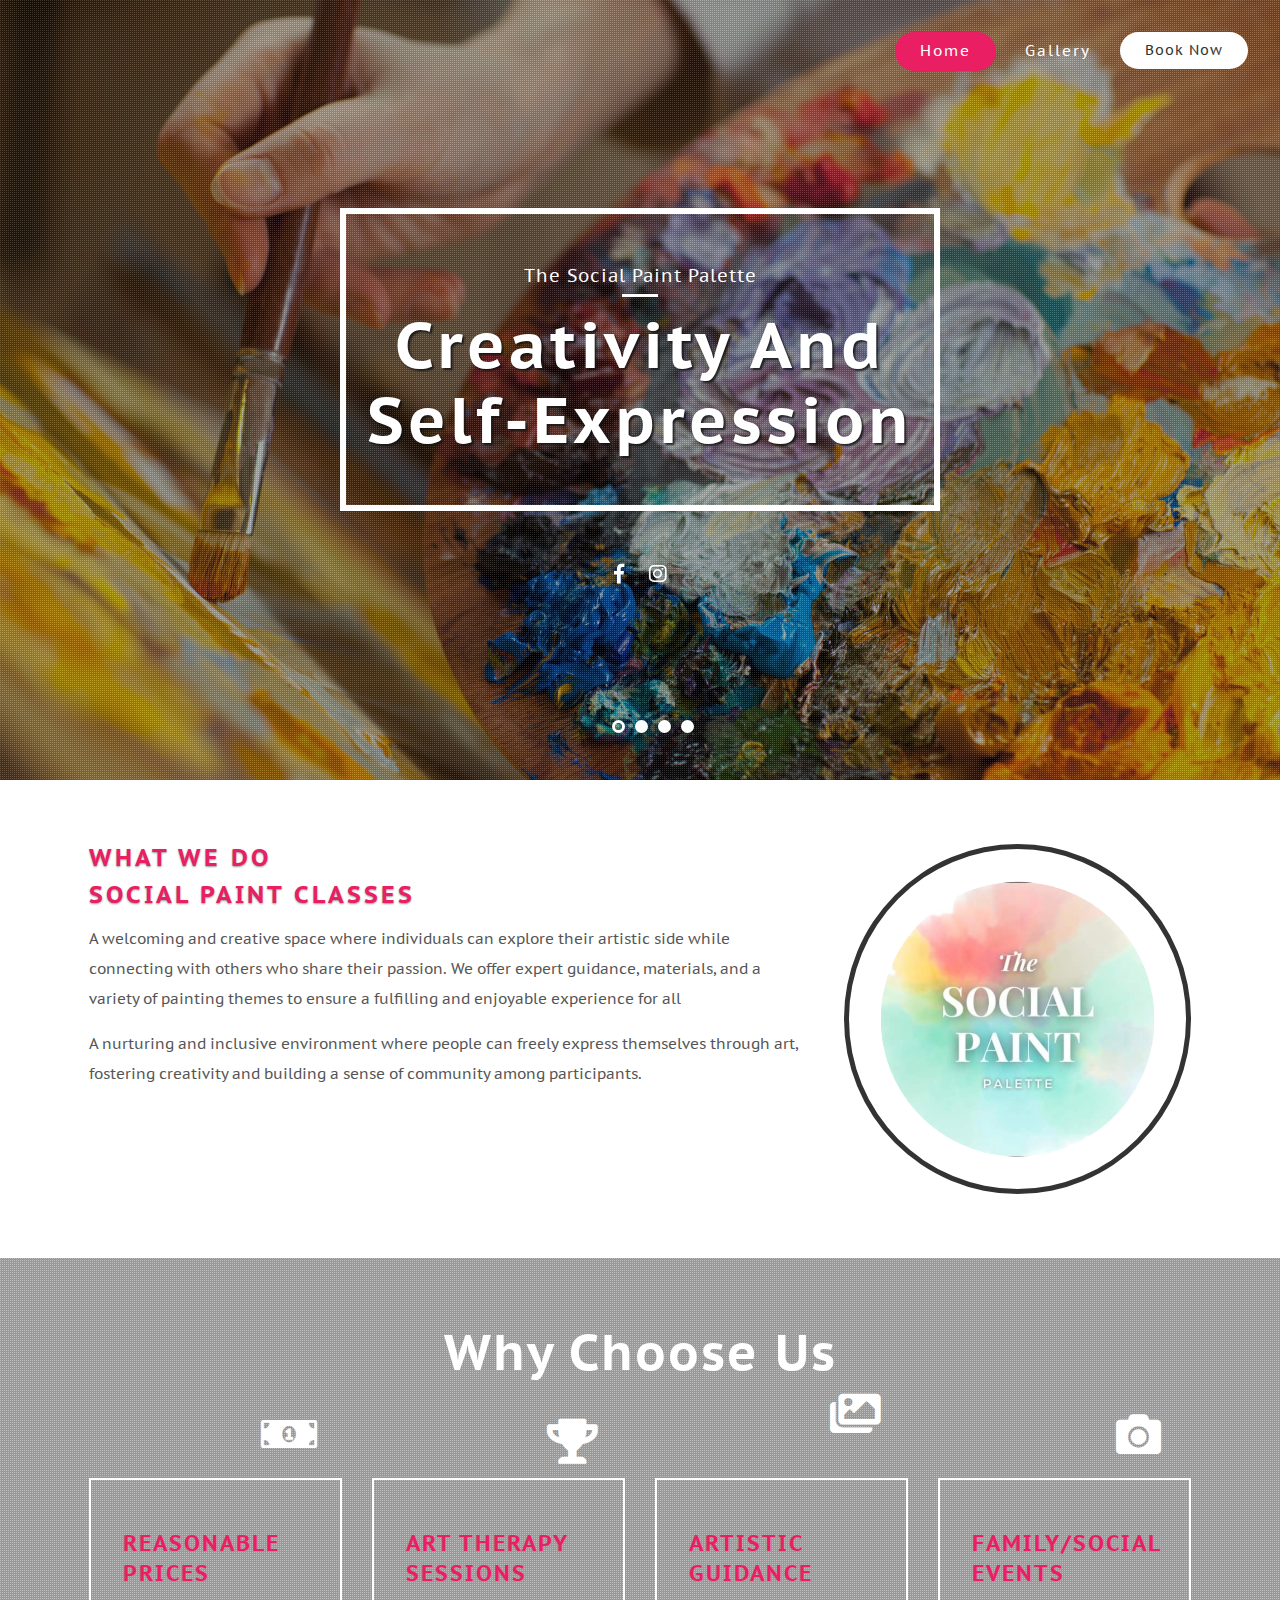
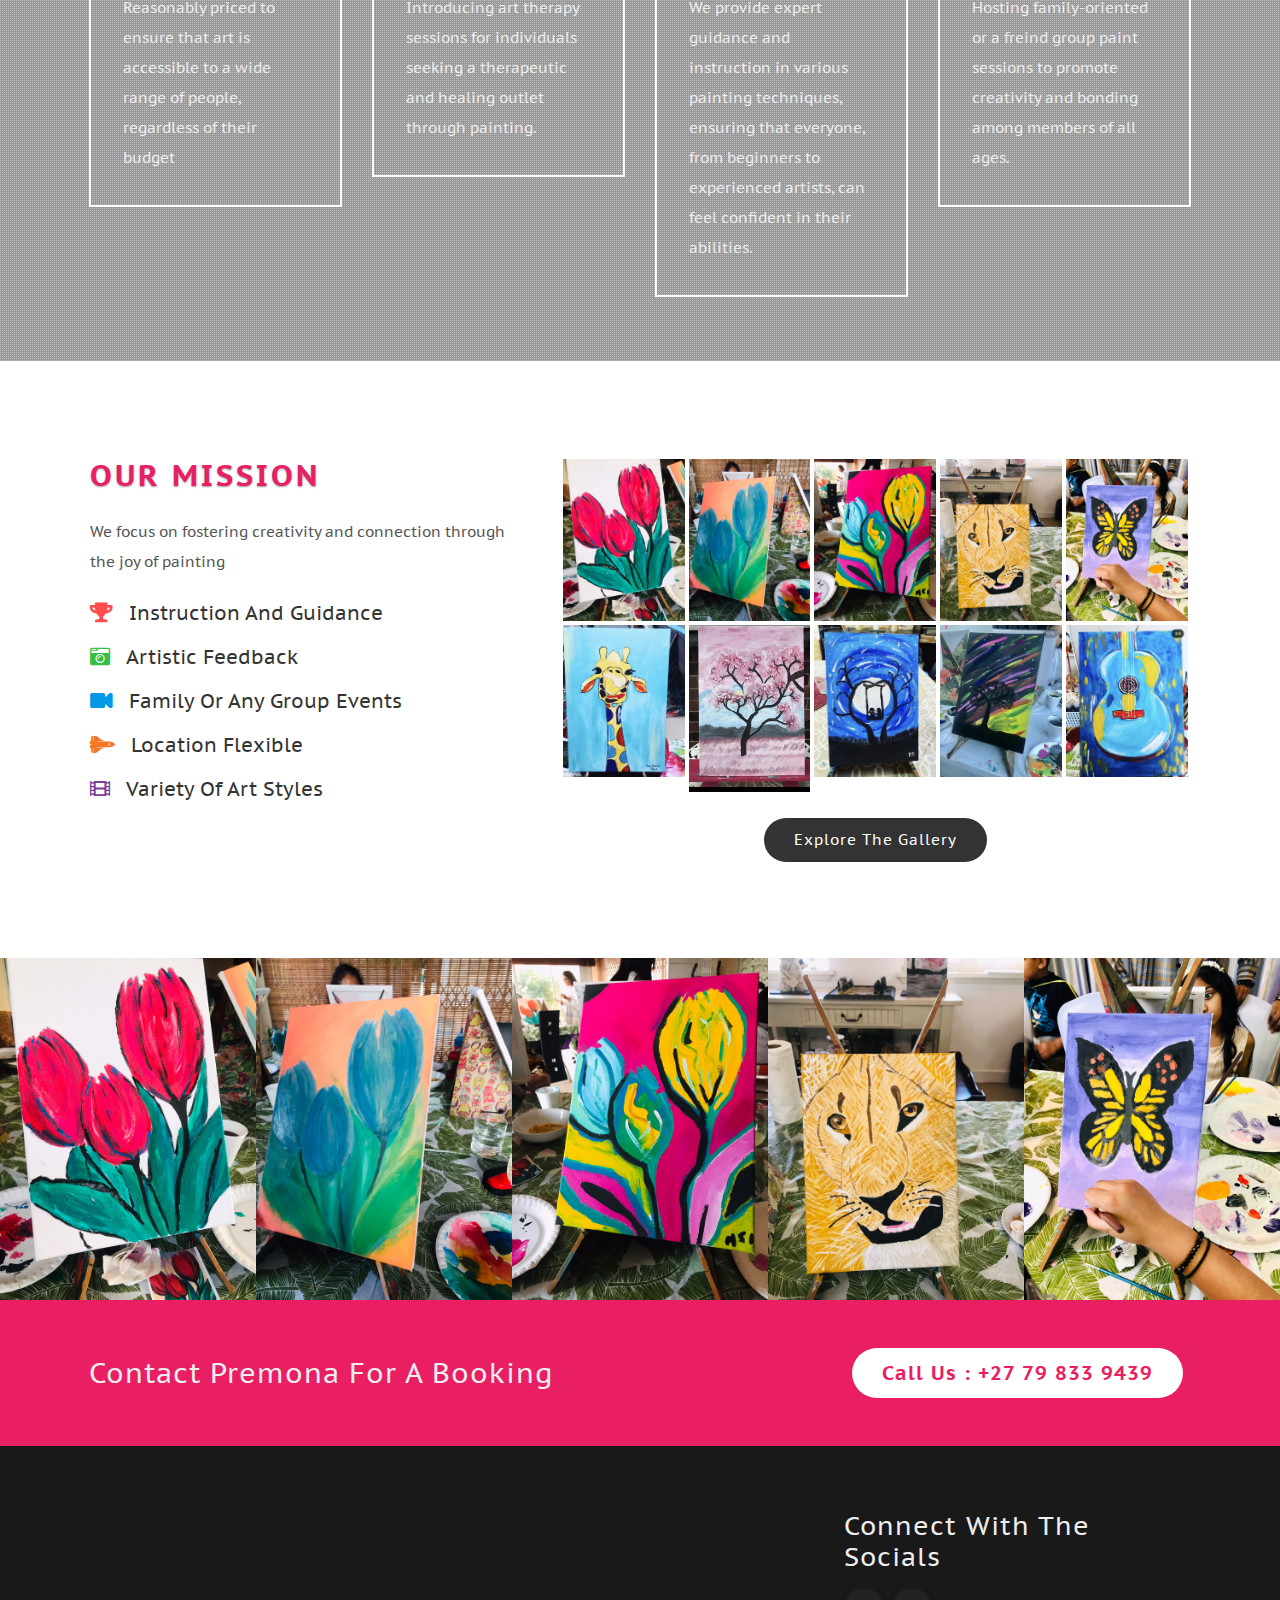
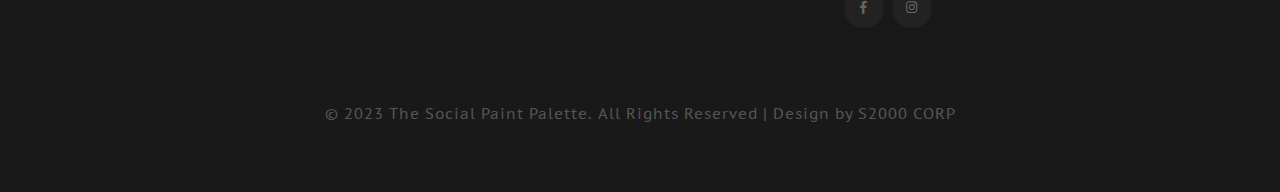
==== commit e0b3514d: "update" ====
--- a/index.html
+++ b/index.html
@@ -1,7 +1,7 @@
 <!DOCTYPE html>
 <html lang="en">
 <head>
-<title>The Social Paint Pallete</title>
+<title>The Social Paint Palette</title>
 	
 	<!-- Meta tag Keywords -->
 	<meta name="viewport" content="width=device-width, initial-scale=1">
@@ -96,12 +96,12 @@
 						<div class="container">
 						<div class="padding">
 							<div class="agileits-banner-info">
-								<p>The Social Paint Pallete</p>
+								<p>The Social Paint Palette</p>
 								<h2 class="second">Creativity and Self-Expression</h2>
 							</div>
 							<ul class="social text-center mt-sm-5 mt-3">
 								<li><a class="" href="https://www.facebook.com/TheSocialPaintPalette?mibextid=ZbWKwL"><i class="fab fa-facebook-f" aria-hidden="true"></i></a></li>
-								<li><a class="" href="https://instagram.com/the_social_paint_pallete?igshid=OGQ5ZDc2ODk2ZA=="><i class="fab fa-instagram" aria-hidden="true"></i></a></li>
+								<li><a class="" href="https://instagram.com/the_social_paint_Palette?igshid=OGQ5ZDc2ODk2ZA=="><i class="fab fa-instagram" aria-hidden="true"></i></a></li>
 							</ul>
 						</div>
 						</div>
@@ -114,12 +114,12 @@
 						<div class="container">
 						<div class="padding">
 							<div class="agileits-banner-info">
-								<p>The Social Paint Pallete</p>
+								<p>The Social Paint Palette</p>
 								<h3 class="second">Community and Social Interaction</h3>
 							</div>
 							<ul class="social text-center mt-sm-5 mt-3">
 								<li><a class="" href="https://www.facebook.com/TheSocialPaintPalette?mibextid=ZbWKwL"><i class="fab fa-facebook-f" aria-hidden="true"></i></a></li>
-								<li><a class="" href="https://instagram.com/the_social_paint_pallete?igshid=OGQ5ZDc2ODk2ZA=="><i class="fab fa-instagram" aria-hidden="true"></i></a></li>
+								<li><a class="" href="https://instagram.com/the_social_paint_Palette?igshid=OGQ5ZDc2ODk2ZA=="><i class="fab fa-instagram" aria-hidden="true"></i></a></li>
 							</ul>
 						</div>
 						</div>
@@ -132,12 +132,12 @@
 						<div class="container">
 						<div class="padding">
 							<div class="agileits-banner-info">
-								<p>The Social Paint Pallete</p>
+								<p>The Social Paint Palette</p>
 								<h3 class="second">A Stress buster and Skills Development</h3>
 							</div>
 							<ul class="social text-center mt-sm-5 mt-3">
 								<li><a class="" href="https://www.facebook.com/TheSocialPaintPalette?mibextid=ZbWKwL"><i class="fab fa-facebook-f" aria-hidden="true"></i></a></li>
-								<li><a class="" href="https://instagram.com/the_social_paint_pallete?igshid=OGQ5ZDc2ODk2ZA=="><i class="fab fa-instagram" aria-hidden="true"></i></a></li>
+								<li><a class="" href="https://instagram.com/the_social_paint_Palette?igshid=OGQ5ZDc2ODk2ZA=="><i class="fab fa-instagram" aria-hidden="true"></i></a></li>
 							</ul>
 						</div>
 						</div>
@@ -150,13 +150,13 @@
 						<div class="container">
 						<div class="padding">
 							<div class="agileits-banner-info">
-								<p>The Social Paint Pallete</p>
+								<p>The Social Paint Palette</p>
 								<h3 class="second">Fun and Enjoyment</h3>
 							</div>
 							<ul class="social text-center mt-sm-5 mt-3">
 								<li><a class="" href="https://www.facebook.com/TheSocialPaintPalette?mibextid=ZbWKwL"><i class="fab fa-facebook-f" aria-hidden="true"></i></a></li>
 		
-								<li><a class="" href="https://instagram.com/the_social_paint_pallete?igshid=OGQ5ZDc2ODk2ZA=="><i class="fab fa-instagram" aria-hidden="true"></i></a></li>
+								<li><a class="" href="https://instagram.com/the_social_paint_Palette?igshid=OGQ5ZDc2ODk2ZA=="><i class="fab fa-instagram" aria-hidden="true"></i></a></li>
 							</ul>
 						</div>
 						</div>
@@ -275,7 +275,7 @@
 							<img src="images/ser1.jpg" alt="" />
 							<div class="projects-grid-caption">
 								<i class="fab mr-2 fa-tripadvisor"></i>
-								<h4>The Social Paint Pallete</h4>
+								<h4>The Social Paint Palette</h4>
 								<p>Artistry</p>
 							</div>
 						</div>
@@ -287,7 +287,7 @@
 							<img src="images/ser2.jpg" alt="" />
 							<div class="projects-grid-caption">
 								<i class="fab mr-2 fa-tripadvisor"></i>
-								<h4>The Social Paint Pallete</h4>
+								<h4>The Social Paint Palette</h4>
 								<p>Artistry</p>
 							</div>
 						</div>
@@ -299,7 +299,7 @@
 							<img src="images/ser3.jpg" alt="" />
 							<div class="projects-grid-caption">
 								<i class="fab mr-2 fa-tripadvisor"></i>
-								<h4>The Social Paint Pallete</h4>
+								<h4>The Social Paint Palette</h4>
 								<p>Artistry</p>
 							</div>
 						</div>
@@ -311,7 +311,7 @@
 							<img src="images/ser4.jpg" alt="" />
 							<div class="projects-grid-caption">
 								<i class="fab mr-2 fa-tripadvisor"></i>
-								<h4>The Social Paint Pallete</h4>
+								<h4>The Social Paint Palette</h4>
 								<p>Artistry</p>
 							</div>
 						</div>
@@ -323,7 +323,7 @@
 							<img src="images/ser5.jpg" alt="" />
 							<div class="projects-grid-caption">
 								<i class="fab mr-2 fa-tripadvisor"></i>
-								<h4>The Social Paint Pallete</h4>
+								<h4>The Social Paint Palette</h4>
 								<p>Artistry</p>
 							</div>
 						</div>
@@ -335,7 +335,7 @@
 							<img src="images/ser6.jpg" alt="" />
 							<div class="projects-grid-caption">
 								<i class="fab mr-2 fa-tripadvisor"></i>
-								<h4>The Social Paint Pallete</h4>
+								<h4>The Social Paint Palette</h4>
 								<p>Artistry</p>
 							</div>
 						</div>
@@ -408,13 +408,13 @@
 				<div class="social mb-4 text-center">
 					<ul class="d-flex justify-content-start">
 						<li class="mr-2"><a href="https://www.facebook.com/TheSocialPaintPalette?mibextid=ZbWKwL"><span class="fab fa-facebook-f"></span></a></li>
-						<li class="mr-2"><a href="https://instagram.com/the_social_paint_pallete?igshid=OGQ5ZDc2ODk2ZA=="><span class="fab fa-instagram"></span></a></li>
+						<li class="mr-2"><a href="https://instagram.com/the_social_paint_Palette?igshid=OGQ5ZDc2ODk2ZA=="><span class="fab fa-instagram"></span></a></li>
 					</ul>
 				</div>
 			</div>
 		</div>
 		<div class="copyright mt-5">
-			<p class="text-center">© 2023 The Social Paint Pallete. All Rights Reserved | Design by S2000 CORP</p>
+			<p class="text-center">© 2023 The Social Paint Palette. All Rights Reserved | Design by S2000 CORP</p>
 		</div>
 	</div>
 </footer>
--- a/css/style.css
+++ b/css/style.css
@@ -19,6 +19,40 @@
 	-ms-transition:0.5s all;
     font-family: 'PT Sans Caption', sans-serif;
 }
+.row {
+	display: flex;
+	flex-wrap: wrap;
+	padding: 0 4px;
+  }
+  
+  /* Create four equal columns that sits next to each other */
+  .column {
+	flex: 25%;
+	max-width: 25%;
+	padding: 0 4px;
+  }
+  
+  .column img {
+	margin-top: 8px;
+	vertical-align: middle;
+	width: 100%;
+  }
+  
+  /* Responsive layout - makes a two column-layout instead of four columns */
+  @media screen and (max-width: 800px) {
+	.column {
+	  flex: 50%;
+	  max-width: 50%;
+	}
+  }
+  
+  /* Responsive layout - makes the two columns stack on top of each other instead of next to each other */
+  @media screen and (max-width: 600px) {
+	.column {
+	  flex: 100%;
+	  max-width: 100%;
+	}
+  }
 a:hover{
  text-decoration:none;
 }
